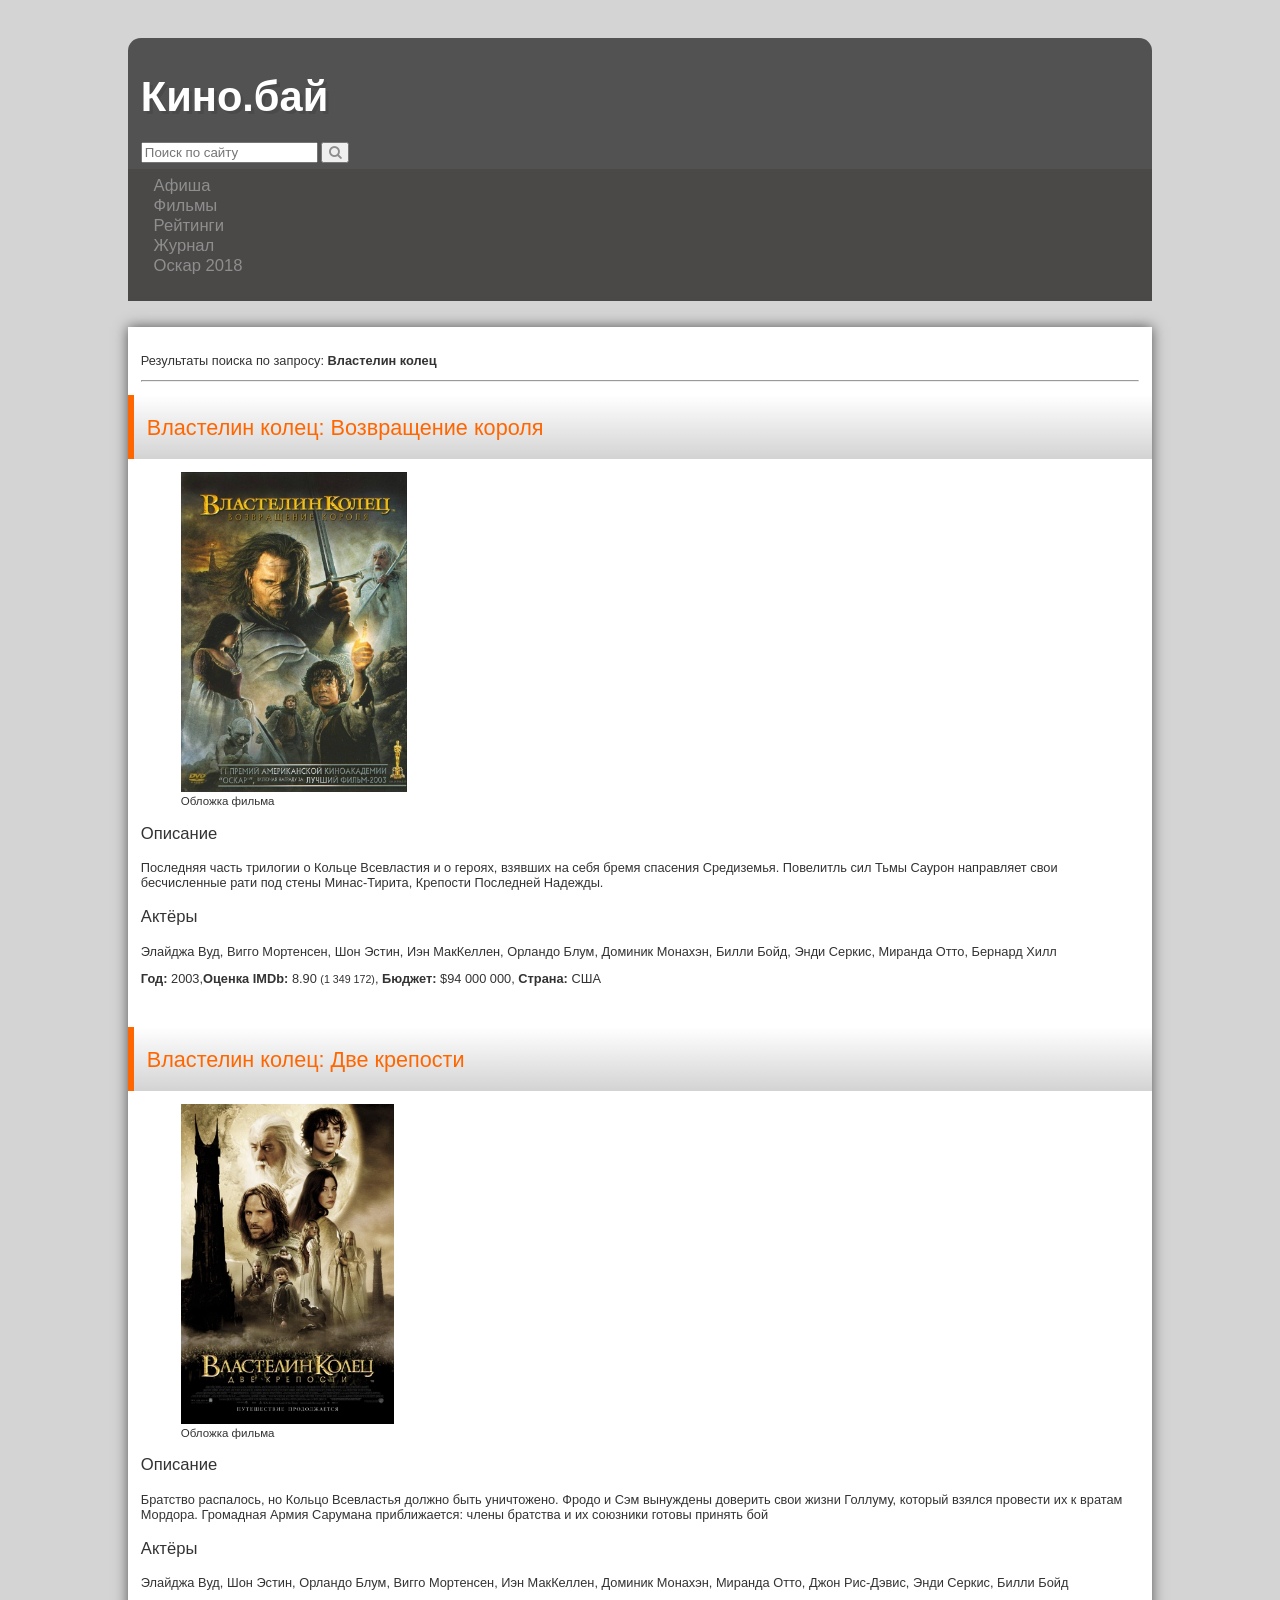
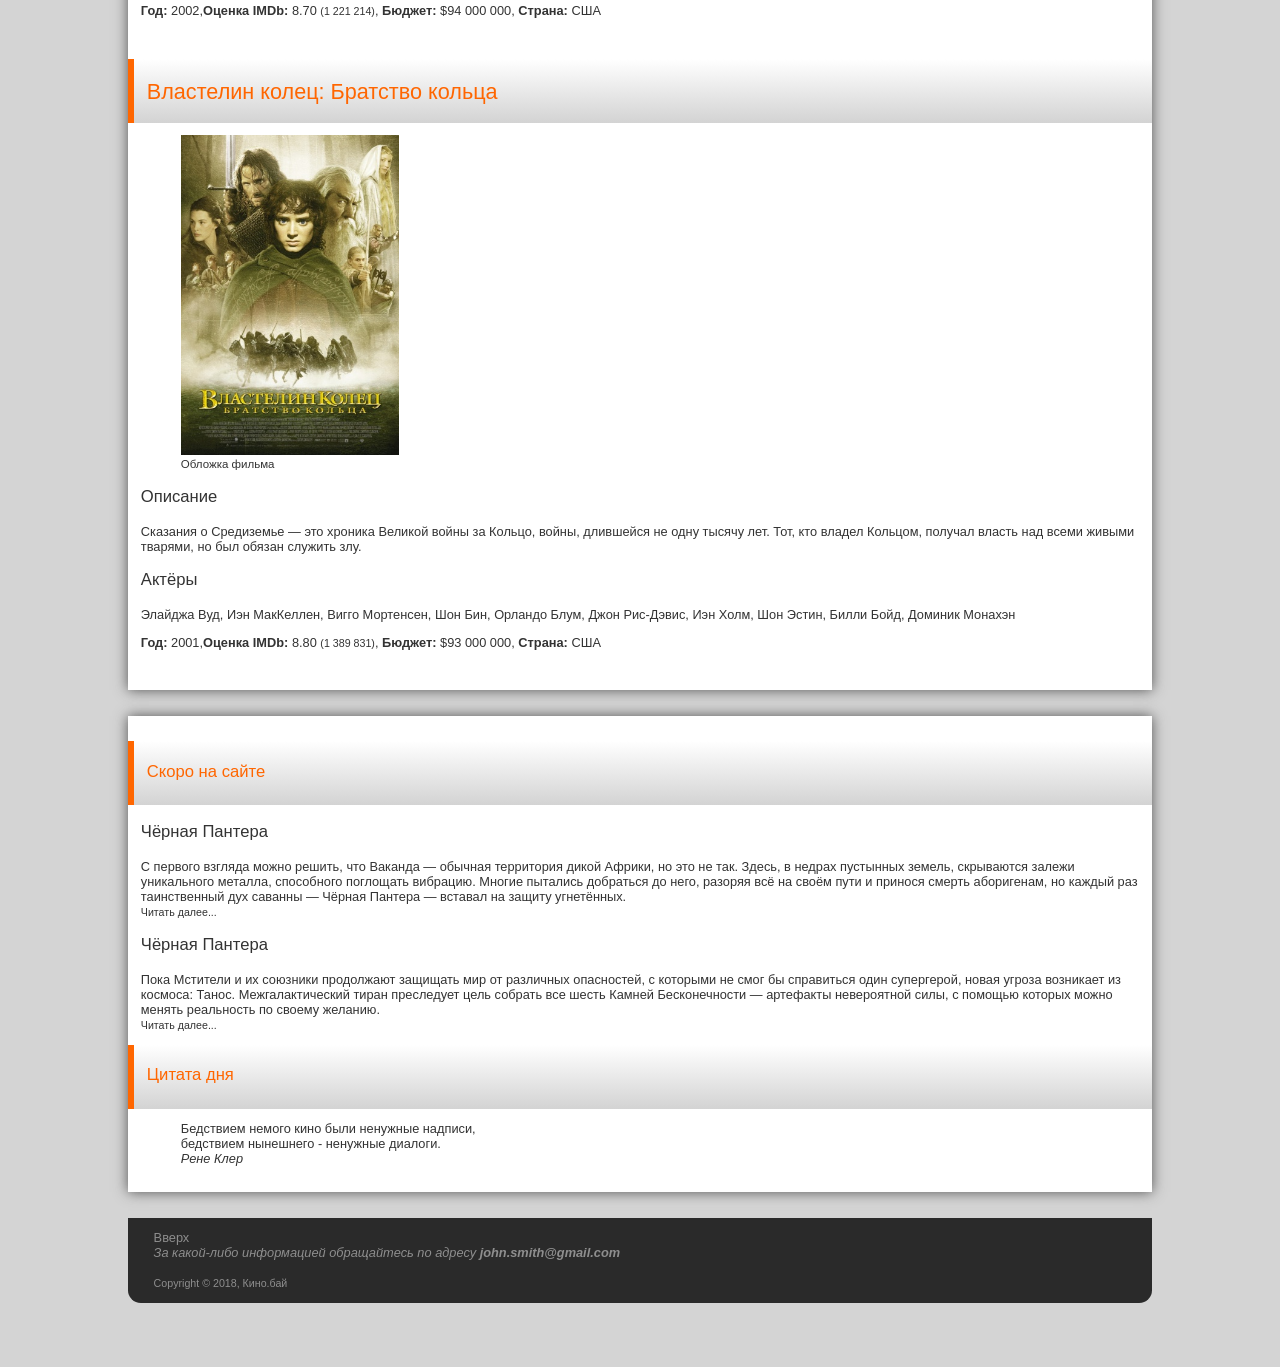
==== index.html @ 2a9ad74d "Update index.html" ====
<!DOCTYPE HTML>
<html>
  <head>
    <title>Кино.бай</title>
	<meta charset="utf-8" />
  <link rel="stylesheet" type="text/css" href="css.css" />
  <link rel="stylesheet" href="https://cdnjs.cloudflare.com/ajax/libs/font-awesome/4.7.0/css/font-awesome.min.css" />
  </head>
<body>
<div class="center">

    <div class="header">
      <header>
      <h1>
        <a href=""> Кино.бай </a>
      </h1>

      <form>
              <input type="search" name="search" placeholder="Поиск по сайту"> <button type="submit"><span class="fa fa-search" /> </button>
      </form>

	  <nav role="menu">
	    <ul role="menubar">
		  <li role="menuitem"><a href="">Афиша</a></li>
		  <li role="menuitem"><a href="">Фильмы</a></li>
		  <li role="menuitem"><a href="">Рейтинги</a></li>
		  <li role="menuitem"><a href="">Журнал</a></li>
		  <li role="menuitem"><a href="">Оскар 2018</a></li>
      </ul>
	  </nav>
    </header>
    </div>



<div class="main">
  <main>

      <p>Результаты поиска по запросу: <strong>Властелин колец</strong><p><hr>
    <article>
      <div class="film-names">
        <h1>
        <a target="_blank" href="page1.html">
             Властелин колец: Возвращение короля
        </a>
        </h1>
      </div>
	  <figure>
	      <img src="data\img\img1.jpg" />
	      <figcaption>Обложка фильма</figcaption>
	  </figure>
    <section>
       <h1>Описание</h1>
       <p>
	       Последняя часть трилогии о Кольце Всевластия и о героях, взявших на себя бремя спасения Средиземья. Повелитль сил Тьмы Саурон направляет свои бесчисленные рати под стены Минас-Тирита, Крепости Последней Надежды.
	     </p>

       <h1>Актёры</h1>
       <p>
	       Элайджа Вуд, Вигго Мортенсен, Шон Эстин, Иэн МакКеллен, Орландо Блум, Доминик Монахэн, Билли Бойд, Энди Серкис, Миранда Отто, Бернард Хилл
	     </p>
       <p><strong>Год: </strong>2003,<strong>Оценка IMDb: </strong> 8.90 <small>(1 349 172)</small>, <strong>Бюджет: </strong>$94 000 000, <strong>Страна: </strong> США</p>
    </section><br>
</article>

    <article>
      <div class="film-names">
        <h1>
           <a target="_blank" href="page2.html">
             Властелин колец: Две крепости
           </a>
        </h1>
      </div>
	      <figure>
	          <img src="data\img\img3.jpg" />
	          <figcaption>Обложка фильма</figcaption>
	      </figure>
    <section>
       <h1>Описание</h1>
       <p>
	       Братство распалось, но Кольцо Всевластья должно быть уничтожено. Фродо и Сэм вынуждены доверить свои жизни Голлуму, который взялся провести их к вратам Мордора. Громадная Армия Сарумана приближается: члены братства и их союзники готовы принять бой
	     </p>

       <h1>Актёры</h1>
       <p>
	       Элайджа Вуд, Шон Эстин, Орландо Блум, Вигго Мортенсен, Иэн МакКеллен, Доминик Монахэн, Миранда Отто, Джон Рис-Дэвис, Энди Серкис, Билли Бойд
	     </p>
       <p><strong>Год: </strong>2002,<strong>Оценка IMDb: </strong> 8.70 <small>(1 221 214)</small>, <strong>Бюджет: </strong>$94 000 000, <strong>Страна: </strong> США</p>
    </section><br>
  </article>

  <article>
    <div class="film-names">
        <h1>
             <a target="_blank" href="page3.html">
                 Властелин колец: Братство кольца
             </a>
        </h1>
    </div>

	<figure>
	   <img src="data\img\img2.jpg" />
	   <figcaption>Обложка фильма</figcaption>
	</figure>

    <section>
       <h1>Описание</h1>
       <p>
	       Сказания о Средиземье — это хроника Великой войны за Кольцо, войны, длившейся не одну тысячу лет. Тот, кто владел Кольцом, получал власть над всеми живыми тварями, но был обязан служить злу.
	   </p>
	   <h1>Актёры</h1>
       <p>
	       Элайджа Вуд, Иэн МакКеллен, Вигго Мортенсен, Шон Бин, Орландо Блум, Джон Рис-Дэвис, Иэн Холм, Шон Эстин, Билли Бойд, Доминик Монахэн
	     </p>
       <p><strong>Год: </strong>2001,<strong>Оценка IMDb: </strong> 8.80 <small>(1 389 831)</small>, <strong>Бюджет: </strong>$93 000 000, <strong>Страна: </strong> США</p>
    </section>
  </article>
  </main><br>
</div>
<div class="aside">
  <aside>
    <div class="film-names">
      <h1>Скоро на сайте</h1>
    </div>
        <section>
           <h1>Чёрная Пантера</h1>
           <p>
	             С первого взгляда можно решить, что Ваканда — обычная территория дикой Африки, но это не так. Здесь, в недрах пустынных земель, скрываются залежи уникального металла, способного поглощать вибрацию. Многие пытались добраться до него, разоряя всё на своём пути и принося смерть аборигенам, но каждый раз таинственный дух саванны — Чёрная Пантера — вставал на защиту угнетённых.
               <br><small>Читать далее...</small>
	         </p>
        </section>

        <section>
            <h1>Чёрная Пантера</h1>
            <p>
		          Пока Мстители и их союзники продолжают защищать мир от различных опасностей, с которыми не смог бы справиться один супергерой, новая угроза возникает из космоса: Танос. Межгалактический тиран преследует цель собрать все шесть Камней Бесконечности — артефакты невероятной силы, с помощью которых можно менять реальность по своему желанию.
              <br><small>Читать далее...</small>
		        </p>

    </section>

</aside>

  <aside>
    <div class="film-names">
       <h1>Цитата дня</h1>
   </div>
	     <section>
	        <blockquote>
               Бедствием немого кино были ненужные надписи,<br>
               бедствием нынешнего - ненужные диалоги.<br>
               <cite>Рене Клер</cite>
          </blockquote>
        </section>
   </aside>
</div>
<div class="footer">
  <footer>
  <a href="#top">Вверх</a>
  <address>За какой-либо информацией обращайтесь по адресу <strong><a href="mailto:john.smith@gmail.com">john.smith@gmail.com</a></strong></address>
  <br><small>Copyright © 2018, Кино.бай</small>
</footer>
</div>
</div>
</body>
</html>
---- css.css ----
body {
   color: #333;
   font: .8em tahoma, arial, normal;
   background: #d4d4d4 url('http://st.kp.yandex.net/images/noBrandBg.jpg') 50% 0 no-repeat;
}




input [type=search] {
  font-size: 2em;
}
.fa {
  color: #8e8e8e;
}

img {
  height: 25em;
}

header {
  color: #8e8e8e;
}
footer {
  color: #8e8e8e;
}
footer a {
  font-size: 1em;
}

header h1 {
  color: white;
  text-shadow: .1em .1em #4a4a4a;
  font-size: 2.5em;
  font-weight: bold;
}

h1 {
  font-size: 1.3em;
  font-weight: normal;

}

section h1 {
  color: inherit;
}

figcaption {
  font-size: .9em;
}

a {
  text-decoration: none;
  color: inherit;
  font-size: 1.3em;
}
a:hover, h1 {
  color: #f60;
}

ul {
  -webkit-padding-start: 1em;
  list-style-type : none;
  color: inherit;
}

div.center {
  width: 80em;
  margin: 2em auto;
  border-width: 1em;
  padding: 1em;


}
div.header {
  background:  linear-gradient(to bottom, #525252 50%, #4b4948 50%); /*linear-gradient(#8e8e8e, #1b1a1a);*/
  height: auto;
  padding: inherit;
  border-width: inherit;
  border-radius: 1em 1em 0em 0em;
}
div.main {
  margin: inherit;
  background: white;
  border-width: inherit;
  padding: inherit;
  box-shadow: 0 0 1em rgba(82, 82, 82, 1);



}
div.aside{
  margin: inherit;
  background: white;
  border-width: inherit;
  padding: inherit;
  box-shadow: 0 0 1em rgba(82, 82, 82, 1);
}
div.footer {
  margin: inherit;
  background: #2a2a2a;
  padding: 1em 1em 1em 2em;
  border-radius: 0em 0em 1em 1em;
}
div.film-names {
    width: auto;
    height: 4em;
    border-left: 0.5em solid  #f60;
    background: linear-gradient(white, lightgrey);
    margin: 1em -1em 1em -1em;
    padding: 0.5em 1em 0.5em 1em;
}
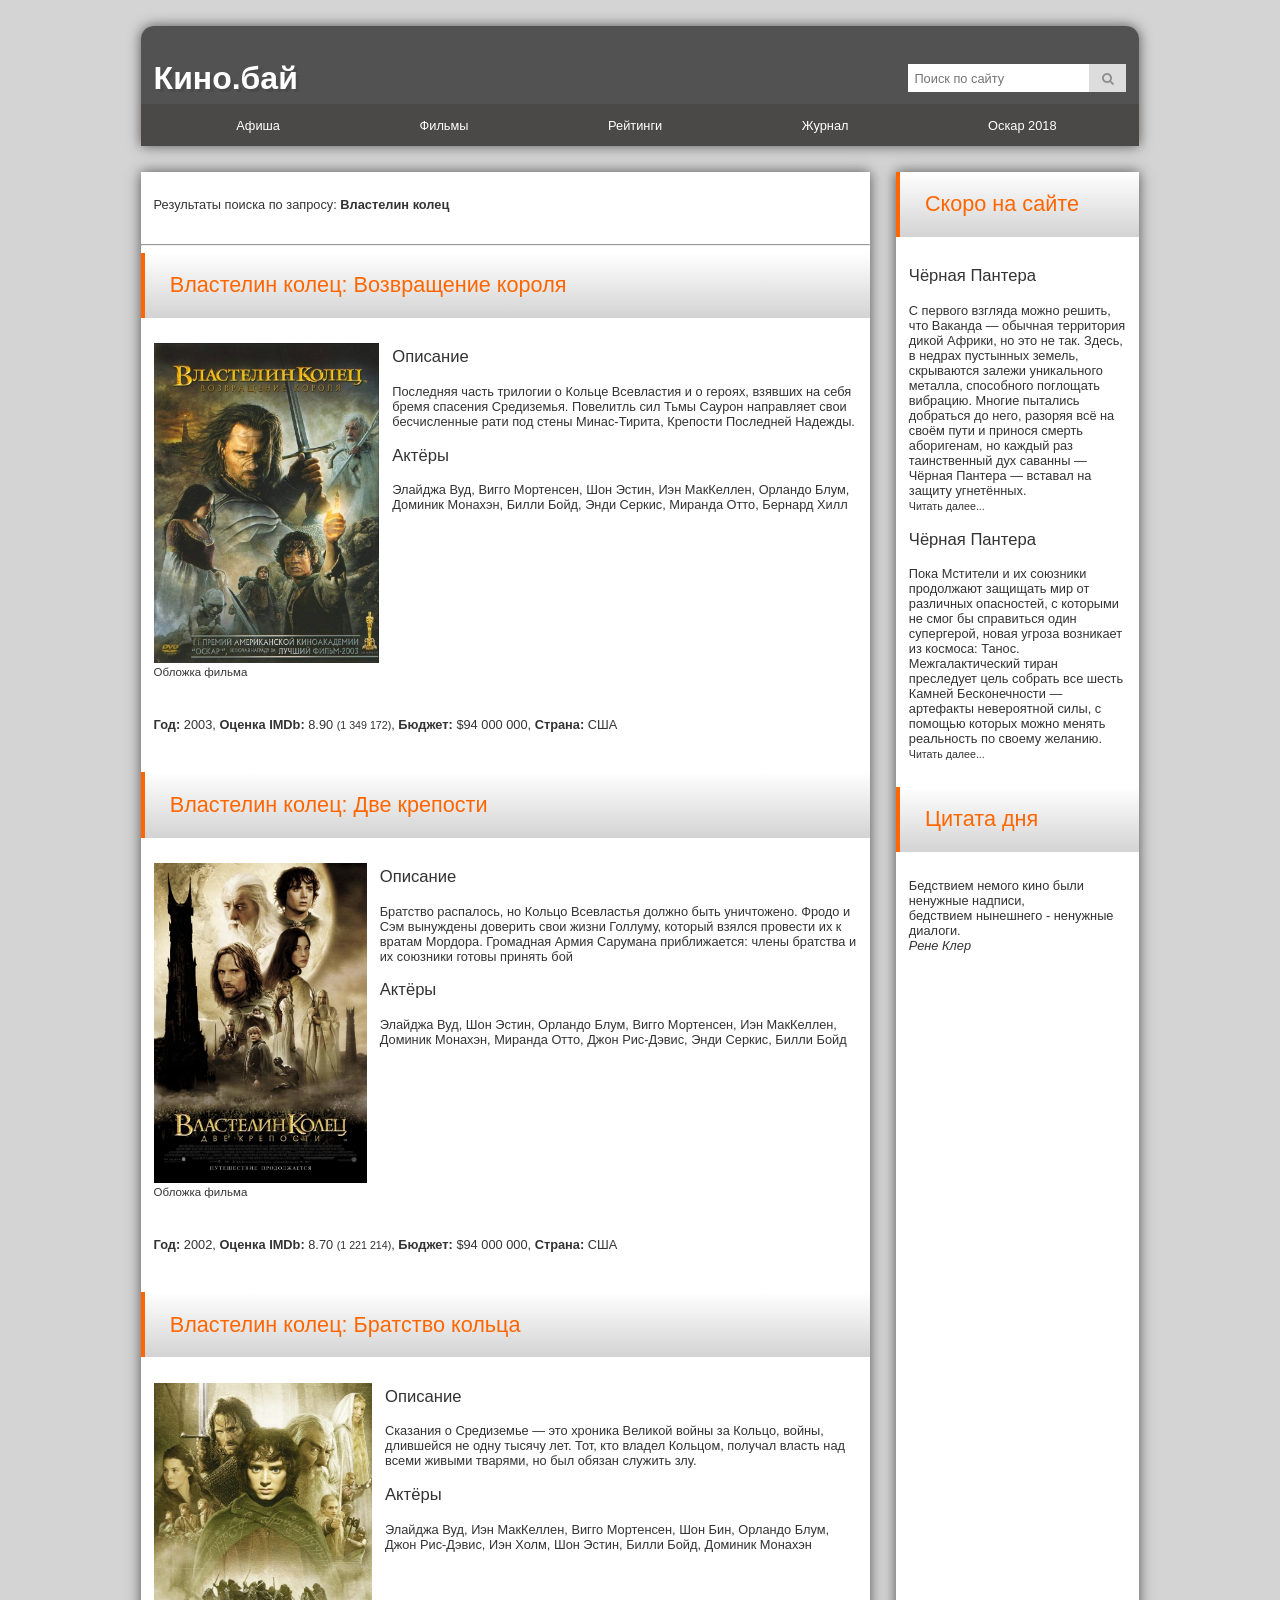
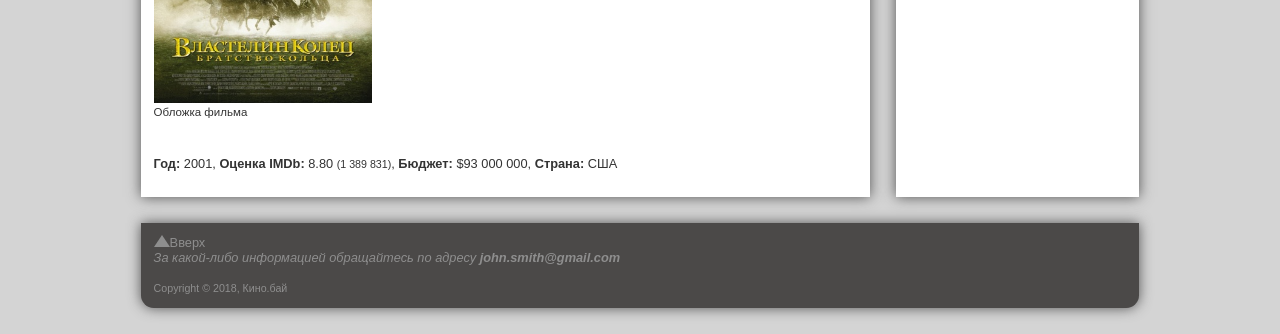
==== commit d81958cb: "flex" ====
--- a/index.html
+++ b/index.html
@@ -6,161 +6,162 @@
   <link rel="stylesheet" type="text/css" href="css.css" />
   <link rel="stylesheet" href="https://cdnjs.cloudflare.com/ajax/libs/font-awesome/4.7.0/css/font-awesome.min.css" />
   </head>
+
 <body>
-<div class="center">
+    <header>
+      <div class="main-header">
+        <h1>
+          <a href=""> Кино.бай </a>
+        </h1>
+        <div class="search">
+          <form>
+            <input type="search" name="search" placeholder="Поиск по сайту"> <button type="submit"><span class="fa fa-search" /> </button>
+          </form>
+        </div>
+      </div>
 
-    <div class="header">
-      <header>
-      <h1>
-        <a href=""> Кино.бай </a>
-      </h1>
-
-      <form>
-              <input type="search" name="search" placeholder="Поиск по сайту"> <button type="submit"><span class="fa fa-search" /> </button>
-      </form>
-
-	  <nav role="menu">
-	    <ul role="menubar">
-		  <li role="menuitem"><a href="">Афиша</a></li>
-		  <li role="menuitem"><a href="">Фильмы</a></li>
-		  <li role="menuitem"><a href="">Рейтинги</a></li>
-		  <li role="menuitem"><a href="">Журнал</a></li>
-		  <li role="menuitem"><a href="">Оскар 2018</a></li>
-      </ul>
-	  </nav>
+	    <nav class="menubar">
+	      <ul role="menubar">
+		      <li role="menuitem"><a href="">Афиша</a></li>
+		      <li role="menuitem"><a href="">Фильмы</a></li>
+		      <li role="menuitem"><a href="">Рейтинги</a></li>
+		      <li role="menuitem"><a href="">Журнал</a></li>
+		      <li role="menuitem"><a href="">Оскар 2018</a></li>
+        </ul>
+	    </nav>
     </header>
+  <div class="main-columns">
+  <main>
+    <div class="search-request">
+       <p>Результаты поиска по запросу: <strong>Властелин колец</strong><p>
     </div>
-
-
-
-<div class="main">
-  <main>
-
-      <p>Результаты поиска по запросу: <strong>Властелин колец</strong><p><hr>
+    <hr>
+    <article>
+        <div class="film-names">
+          <h1>
+            <a target="_blank" href="page1.html">
+               Властелин колец: Возвращение короля
+            </a>
+          </h1>
+        </div>
+        <div class="description">
+          <figure>
+            <img src="data\img\img1.jpg" />
+	          <figcaption>Обложка фильма</figcaption>
+          </figure>
+          <section>
+            <h1>Описание</h1>
+            <p>
+                Последняя часть трилогии о Кольце Всевластия и о героях, взявших на себя бремя спасения Средиземья. Повелитль сил Тьмы Саурон направляет свои бесчисленные рати под стены Минас-Тирита, Крепости Последней Надежды.
+	          </p>
+            <h1>Актёры</h1>
+            <p>
+	              Элайджа Вуд, Вигго Мортенсен, Шон Эстин, Иэн МакКеллен, Орландо Блум, Доминик Монахэн, Билли Бойд, Энди Серкис, Миранда Отто, Бернард Хилл
+	          </p>
+        </div>
+            <div class="film-footer">
+              <p><strong>Год: </strong>2003, <strong>Оценка IMDb: </strong> 8.90 <small>(1 349 172)</small>, <strong>Бюджет: </strong>$94 000 000, <strong>Страна: </strong> США</p>
+           </div>
+          </section>
+    </article>
+    <br>
+    <article>
+        <div class="film-names">
+          <h1>
+             <a target="_blank" href="page2.html">
+               Властелин колец: Две крепости
+             </a>
+          </h1>
+        </div>
+        <div class="description">
+	        <figure>
+	            <img src="data\img\img3.jpg" />
+	            <figcaption>Обложка фильма</figcaption>
+	        </figure>
+          <section>
+            <h1>Описание</h1>
+            <p>
+	             Братство распалось, но Кольцо Всевластья должно быть уничтожено. Фродо и Сэм вынуждены доверить свои жизни Голлуму, который взялся провести их к вратам Мордора. Громадная Армия Сарумана приближается: члены братства и их союзники готовы принять бой
+	          </p>
+            <h1>Актёры</h1>
+            <p>
+	            Элайджа Вуд, Шон Эстин, Орландо Блум, Вигго Мортенсен, Иэн МакКеллен, Доминик Монахэн, Миранда Отто, Джон Рис-Дэвис, Энди Серкис, Билли Бойд
+	          </p>
+        </div>
+            <div class="film-footer">
+              <p><strong>Год: </strong>2002, <strong>Оценка IMDb: </strong> 8.70 <small>(1 221 214)</small>, <strong>Бюджет: </strong>$94 000 000, <strong>Страна: </strong> США</p>
+            </div>
+          </section>
+    </article>
+    <br>
     <article>
       <div class="film-names">
         <h1>
-        <a target="_blank" href="page1.html">
-             Властелин колец: Возвращение короля
-        </a>
+          <a target="_blank" href="page3.html">
+              Властелин колец: Братство кольца
+          </a>
         </h1>
       </div>
-	  <figure>
-	      <img src="data\img\img1.jpg" />
-	      <figcaption>Обложка фильма</figcaption>
-	  </figure>
-    <section>
-       <h1>Описание</h1>
-       <p>
-	       Последняя часть трилогии о Кольце Всевластия и о героях, взявших на себя бремя спасения Средиземья. Повелитль сил Тьмы Саурон направляет свои бесчисленные рати под стены Минас-Тирита, Крепости Последней Надежды.
-	     </p>
-
-       <h1>Актёры</h1>
-       <p>
-	       Элайджа Вуд, Вигго Мортенсен, Шон Эстин, Иэн МакКеллен, Орландо Блум, Доминик Монахэн, Билли Бойд, Энди Серкис, Миранда Отто, Бернард Хилл
-	     </p>
-       <p><strong>Год: </strong>2003,<strong>Оценка IMDb: </strong> 8.90 <small>(1 349 172)</small>, <strong>Бюджет: </strong>$94 000 000, <strong>Страна: </strong> США</p>
-    </section><br>
-</article>
-
-    <article>
-      <div class="film-names">
-        <h1>
-           <a target="_blank" href="page2.html">
-             Властелин колец: Две крепости
-           </a>
-        </h1>
-      </div>
-	      <figure>
-	          <img src="data\img\img3.jpg" />
-	          <figcaption>Обложка фильма</figcaption>
-	      </figure>
-    <section>
-       <h1>Описание</h1>
-       <p>
-	       Братство распалось, но Кольцо Всевластья должно быть уничтожено. Фродо и Сэм вынуждены доверить свои жизни Голлуму, который взялся провести их к вратам Мордора. Громадная Армия Сарумана приближается: члены братства и их союзники готовы принять бой
-	     </p>
-
-       <h1>Актёры</h1>
-       <p>
-	       Элайджа Вуд, Шон Эстин, Орландо Блум, Вигго Мортенсен, Иэн МакКеллен, Доминик Монахэн, Миранда Отто, Джон Рис-Дэвис, Энди Серкис, Билли Бойд
-	     </p>
-       <p><strong>Год: </strong>2002,<strong>Оценка IMDb: </strong> 8.70 <small>(1 221 214)</small>, <strong>Бюджет: </strong>$94 000 000, <strong>Страна: </strong> США</p>
-    </section><br>
-  </article>
-
-  <article>
-    <div class="film-names">
-        <h1>
-             <a target="_blank" href="page3.html">
-                 Властелин колец: Братство кольца
-             </a>
-        </h1>
-    </div>
-
-	<figure>
-	   <img src="data\img\img2.jpg" />
-	   <figcaption>Обложка фильма</figcaption>
-	</figure>
-
-    <section>
-       <h1>Описание</h1>
-       <p>
-	       Сказания о Средиземье — это хроника Великой войны за Кольцо, войны, длившейся не одну тысячу лет. Тот, кто владел Кольцом, получал власть над всеми живыми тварями, но был обязан служить злу.
-	   </p>
-	   <h1>Актёры</h1>
-       <p>
-	       Элайджа Вуд, Иэн МакКеллен, Вигго Мортенсен, Шон Бин, Орландо Блум, Джон Рис-Дэвис, Иэн Холм, Шон Эстин, Билли Бойд, Доминик Монахэн
-	     </p>
-       <p><strong>Год: </strong>2001,<strong>Оценка IMDb: </strong> 8.80 <small>(1 389 831)</small>, <strong>Бюджет: </strong>$93 000 000, <strong>Страна: </strong> США</p>
-    </section>
-  </article>
-  </main><br>
-</div>
-<div class="aside">
+      <div class="description">
+        <figure>
+          <img src="data\img\img2.jpg" />
+          <figcaption>Обложка фильма</figcaption>
+        </figure>
+        <section>
+          <h1>Описание</h1>
+          <p>
+	           Сказания о Средиземье — это хроника Великой войны за Кольцо, войны, длившейся не одну тысячу лет. Тот, кто владел Кольцом, получал власть над всеми живыми тварями, но был обязан служить злу.
+	        </p>
+          <h1>Актёры</h1>
+          <p>
+	           Элайджа Вуд, Иэн МакКеллен, Вигго Мортенсен, Шон Бин, Орландо Блум, Джон Рис-Дэвис, Иэн Холм, Шон Эстин, Билли Бойд, Доминик Монахэн
+	        </p>
+       </div>
+          <div class="film-footer">
+             <p><strong>Год: </strong>2001, <strong>Оценка IMDb: </strong> 8.80 <small>(1 389 831)</small>, <strong>Бюджет: </strong>$93 000 000, <strong>Страна: </strong> США</p>
+          </div>
+        </section>
+    </article>
+  </main>
   <aside>
     <div class="film-names">
       <h1>Скоро на сайте</h1>
     </div>
-        <section>
-           <h1>Чёрная Пантера</h1>
-           <p>
-	             С первого взгляда можно решить, что Ваканда — обычная территория дикой Африки, но это не так. Здесь, в недрах пустынных земель, скрываются залежи уникального металла, способного поглощать вибрацию. Многие пытались добраться до него, разоряя всё на своём пути и принося смерть аборигенам, но каждый раз таинственный дух саванны — Чёрная Пантера — вставал на защиту угнетённых.
-               <br><small>Читать далее...</small>
-	         </p>
-        </section>
+    <div class="description">
+      <section>
+        <h1>Чёрная Пантера</h1>
+        <p>
+	            С первого взгляда можно решить, что Ваканда — обычная территория дикой Африки, но это не так. Здесь, в недрах пустынных земель, скрываются залежи уникального металла, способного поглощать вибрацию. Многие пытались добраться до него, разоряя всё на своём пути и принося смерть аборигенам, но каждый раз таинственный дух саванны — Чёрная Пантера — вставал на защиту угнетённых.
+              <br><small>Читать далее...</small>
+        </p>
+      </section>
+      <section>
+        <h1>Чёрная Пантера</h1>
+        <p>
+		         Пока Мстители и их союзники продолжают защищать мир от различных опасностей, с которыми не смог бы справиться один супергерой, новая угроза возникает из космоса: Танос. Межгалактический тиран преследует цель собрать все шесть Камней Бесконечности — артефакты невероятной силы, с помощью которых можно менять реальность по своему желанию.
+             <br><small>Читать далее...</small>
+        </p>
+      </section>
+    </div>
 
-        <section>
-            <h1>Чёрная Пантера</h1>
-            <p>
-		          Пока Мстители и их союзники продолжают защищать мир от различных опасностей, с которыми не смог бы справиться один супергерой, новая угроза возникает из космоса: Танос. Межгалактический тиран преследует цель собрать все шесть Камней Бесконечности — артефакты невероятной силы, с помощью которых можно менять реальность по своему желанию.
-              <br><small>Читать далее...</small>
-		        </p>
-
-    </section>
-
-</aside>
-
-  <aside>
     <div class="film-names">
-       <h1>Цитата дня</h1>
-   </div>
-	     <section>
-	        <blockquote>
-               Бедствием немого кино были ненужные надписи,<br>
-               бедствием нынешнего - ненужные диалоги.<br>
-               <cite>Рене Клер</cite>
-          </blockquote>
-        </section>
-   </aside>
+      <h1>Цитата дня</h1>
+    </div>
+    <div class="description">
+      <section>
+        <blockquote>
+            Бедствием немого кино были ненужные надписи,<br>
+            бедствием нынешнего - ненужные диалоги.<br>
+            <cite>Рене Клер</cite>
+        </blockquote>
+      </section>
+    </div>
+  </aside>
 </div>
-<div class="footer">
   <footer>
-  <a href="#top">Вверх</a>
-  <address>За какой-либо информацией обращайтесь по адресу <strong><a href="mailto:john.smith@gmail.com">john.smith@gmail.com</a></strong></address>
-  <br><small>Copyright © 2018, Кино.бай</small>
-</footer>
-</div>
-</div>
+    <a href="#top">Вверх</a>
+    <address>За какой-либо информацией обращайтесь по адресу <strong><a href="mailto:john.smith@gmail.com">john.smith@gmail.com</a></strong></address>
+    <br><small>Copyright © 2018, Кино.бай</small>
+  </footer>
 </body>
 </html>
--- a/css.css
+++ b/css.css
@@ -3,111 +3,148 @@
    color: #333;
    font: .8em tahoma, arial, normal;
    background: #d4d4d4 url('http://st.kp.yandex.net/images/noBrandBg.jpg') 50% 0 no-repeat;
+   width: 80%;
+   margin: 0  auto;
+   padding: 1em;
+   min-width: 400px;
 }
-
-
-
-
-input [type=search] {
-  font-size: 2em;
+input[type=search] {
+        font-size: 1em;
+        padding: .5em;
+        border: none;
+}
+.search button:hover {
+        background: #ccc;
+}
+button {
+        font-size: 1em;
+        cursor: pointer;
+        border: none;
+        background: #ddd;
+        padding: .5em 1em;
 }
 .fa {
   color: #8e8e8e;
 }
-
 img {
   height: 25em;
+  padding: 0 1em 0 0;
 }
-
-header {
-  color: #8e8e8e;
-}
-footer {
+header, footer {
   color: #8e8e8e;
 }
 footer a {
   font-size: 1em;
 }
-
 header h1 {
   color: white;
   text-shadow: .1em .1em #4a4a4a;
   font-size: 2.5em;
   font-weight: bold;
 }
-
 h1 {
-  font-size: 1.3em;
-  font-weight: normal;
-
+   font-size: 1.3em;
+   font-weight: normal;
 }
-
+a {
+   text-decoration: none;
+   color: inherit;
+}
 section h1 {
   color: inherit;
 }
-
 figcaption {
   font-size: .9em;
-}
-
-a {
-  text-decoration: none;
-  color: inherit;
-  font-size: 1.3em;
+  margin: 0;
 }
 a:hover, h1 {
   color: #f60;
 }
-
 ul {
   -webkit-padding-start: 1em;
   list-style-type : none;
   color: inherit;
 }
-
-div.center {
-  width: 80em;
-  margin: 2em auto;
-  border-width: 1em;
+div.film-names {
+    background: linear-gradient(white, lightgrey);
+    border-left: 4px solid #f60;
+    padding: .1em 1.5em;
+    font-size: 1.3em;
+    margin: 0;
+}
+header {
+  background:  linear-gradient(to bottom, #525252 65%, #4b4948 35%); /*linear-gradient(#8e8e8e, #1b1a1a);*/
   padding: 1em;
-
-
-}
-div.header {
-  background:  linear-gradient(to bottom, #525252 50%, #4b4948 50%); /*linear-gradient(#8e8e8e, #1b1a1a);*/
-  height: auto;
-  padding: inherit;
   border-width: inherit;
   border-radius: 1em 1em 0em 0em;
 }
-div.main {
-  margin: inherit;
+.menubar ul {
+  display: flex;
+  margin: auto;
+}
+li {
+  flex-grow: 1;
+  text-align: center;
+  color: white;
+}
+/*li:hover {
+  background: #ccc;
+}*/
+.main-columns {
+  display: flex;
+  flex-flow: row wrap;
+  justify-content: space-around;
+}
+main {
+  flex: 3;
+  justify-content: space-around;
+}
+aside {
+  flex: 1;
+  justify-content: space-around;
+}
+main, aside {
+  margin: 2em;
   background: white;
   border-width: inherit;
-  padding: inherit;
-  box-shadow: 0 0 1em rgba(82, 82, 82, 1);
+
+}
+blockquote, figure {
+  margin: 0;
+  padding-top: 1em;
+}
+form {
+  display: flex;
+}
+.main-header {
+  display: flex;
+}
+div.search {
+  display: inline-flex;
+  align-items: center;
+  margin-left: auto;
+}
 
 
 
-}
-div.aside{
-  margin: inherit;
-  background: white;
-  border-width: inherit;
-  padding: inherit;
-  box-shadow: 0 0 1em rgba(82, 82, 82, 1);
-}
-div.footer {
-  margin: inherit;
-  background: #2a2a2a;
-  padding: 1em 1em 1em 2em;
+footer {
+  background: #4b4948;
   border-radius: 0em 0em 1em 1em;
 }
-div.film-names {
-    width: auto;
-    height: 4em;
-    border-left: 0.5em solid  #f60;
-    background: linear-gradient(white, lightgrey);
-    margin: 1em -1em 1em -1em;
-    padding: 0.5em 1em 0.5em 1em;
+header, footer, aside, main {
+    box-shadow: 0 0 1em rgba(82, 82, 82, 1);
+    margin: 1em 1em;
 }
+.description, footer, .film-footer, .search-request {
+  padding: 1em;
+}
+main .description {
+  display: flex;
+}
+footer > a:before {
+	float: left;
+	content: ' ';
+	border-left: 0.7em solid transparent;
+	border-right: 0.7em solid transparent;
+	border-bottom: 1em solid currentColor;
+}
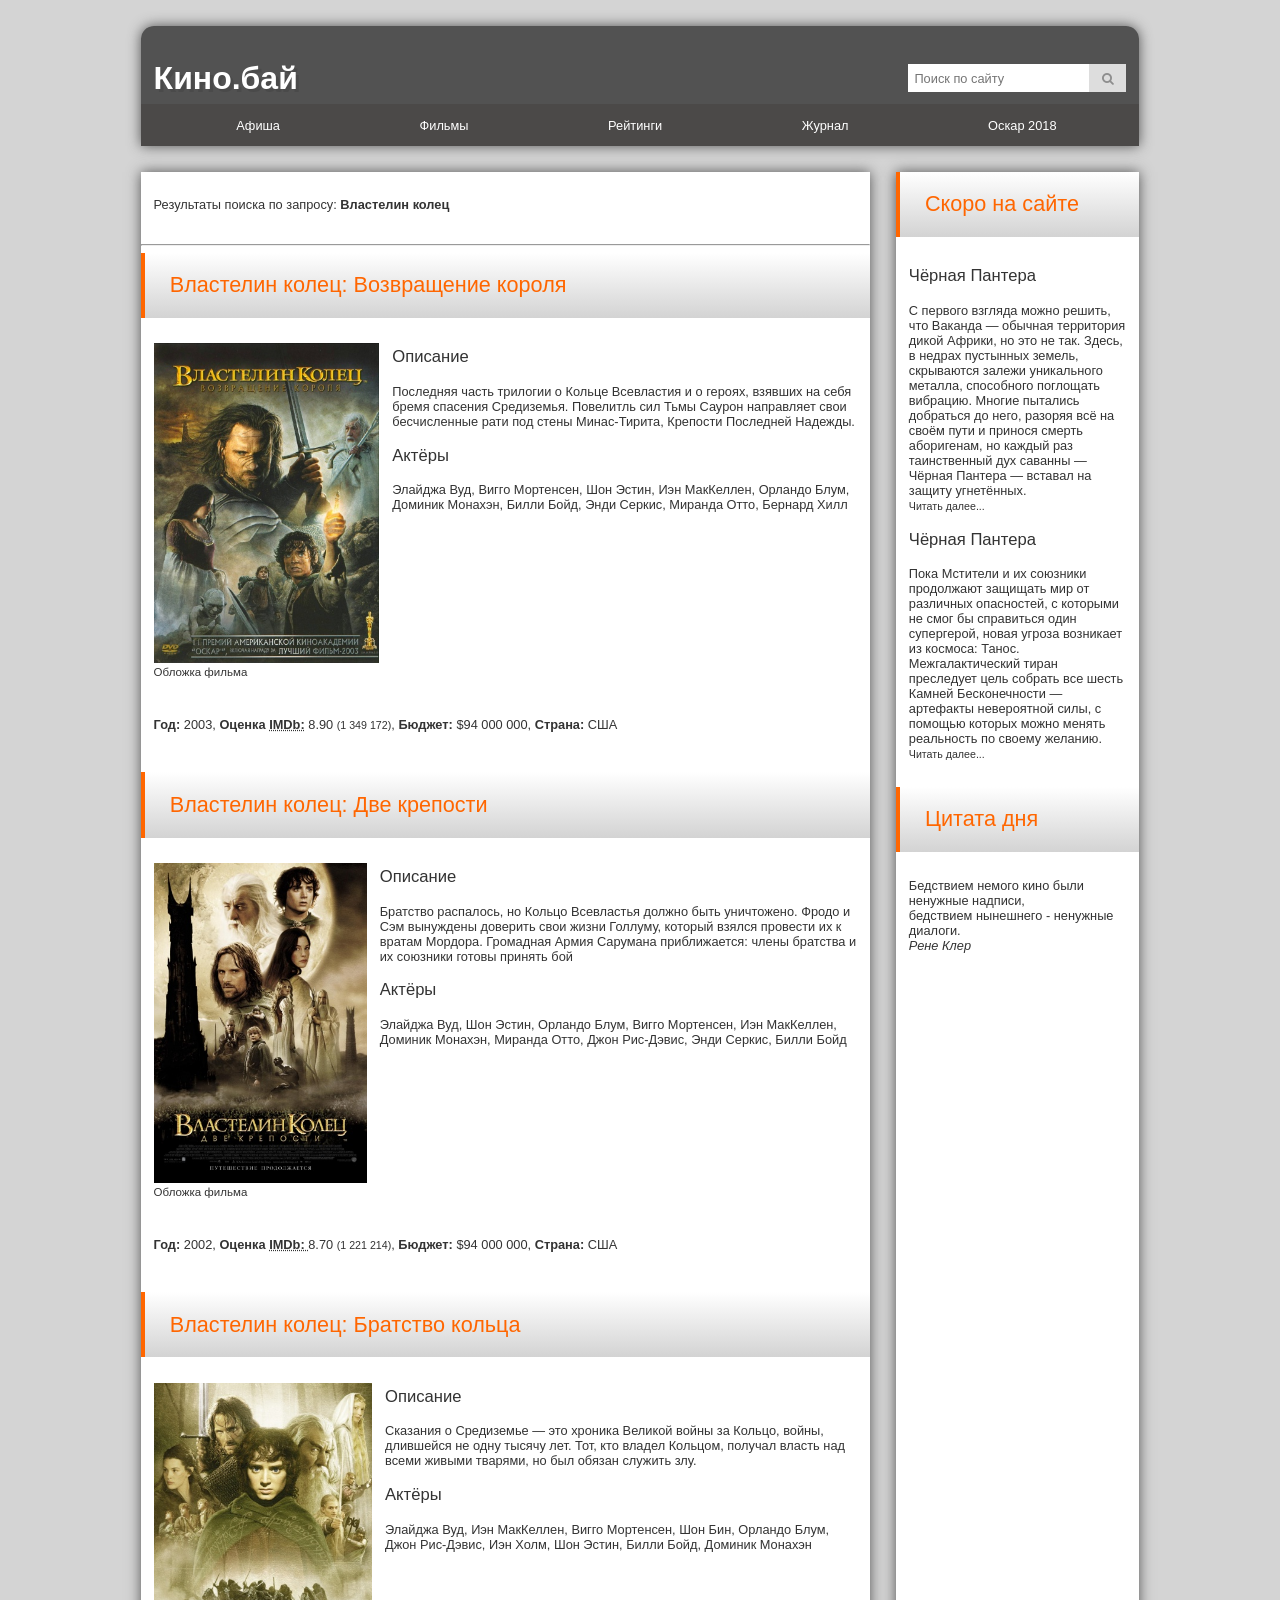
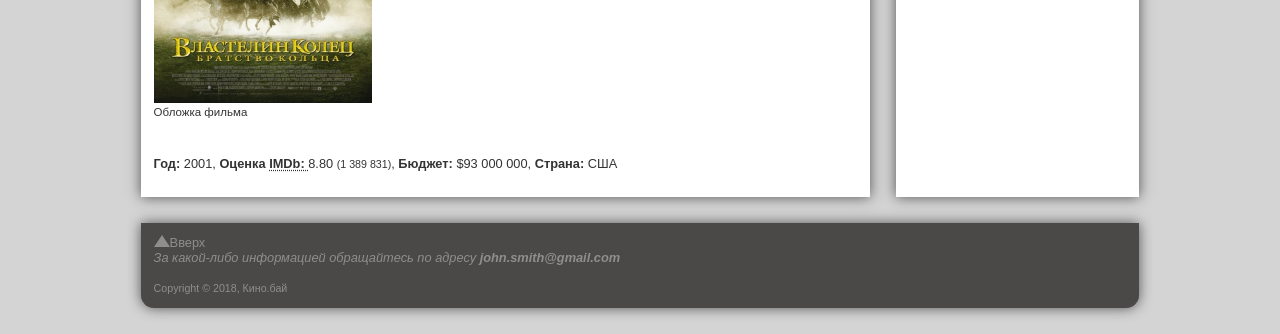
==== commit 86f97d69: "9" ====
--- a/index.html
+++ b/index.html
@@ -60,7 +60,7 @@
 	          </p>
         </div>
             <div class="film-footer">
-              <p><strong>Год: </strong>2003, <strong>Оценка IMDb: </strong> 8.90 <small>(1 349 172)</small>, <strong>Бюджет: </strong>$94 000 000, <strong>Страна: </strong> США</p>
+              <p><strong>Год: </strong>2003, <strong>Оценка <abbr title="" data-tooltip="The Internet Movie Database">IMDb:</abbr> </strong> 8.90 <small>(1 349 172)</small>, <strong>Бюджет: </strong>$94 000 000, <strong>Страна: </strong> США</p>
            </div>
           </section>
     </article>
@@ -89,7 +89,7 @@
 	          </p>
         </div>
             <div class="film-footer">
-              <p><strong>Год: </strong>2002, <strong>Оценка IMDb: </strong> 8.70 <small>(1 221 214)</small>, <strong>Бюджет: </strong>$94 000 000, <strong>Страна: </strong> США</p>
+              <p><strong>Год: </strong>2002, <strong>Оценка <abbr title="" data-tooltip="The Internet Movie Database">IMDb: </abbr></strong> 8.70 <small>(1 221 214)</small>, <strong>Бюджет: </strong>$94 000 000, <strong>Страна: </strong> США</p>
             </div>
           </section>
     </article>
@@ -118,7 +118,7 @@
 	        </p>
        </div>
           <div class="film-footer">
-             <p><strong>Год: </strong>2001, <strong>Оценка IMDb: </strong> 8.80 <small>(1 389 831)</small>, <strong>Бюджет: </strong>$93 000 000, <strong>Страна: </strong> США</p>
+             <p><strong>Год: </strong>2001, <strong>Оценка <abbr title="" data-tooltip="The Internet Movie Database">IMDb: </abbr></strong> 8.80 <small>(1 389 831)</small>, <strong>Бюджет: </strong>$93 000 000, <strong>Страна: </strong> США</p>
           </div>
         </section>
     </article>
--- a/css.css
+++ b/css.css
@@ -124,9 +124,6 @@
   align-items: center;
   margin-left: auto;
 }
-
-
-
 footer {
   background: #4b4948;
   border-radius: 0em 0em 1em 1em;
@@ -143,8 +140,89 @@
 }
 footer > a:before {
 	float: left;
-	content: ' ';
+	content: '';
 	border-left: 0.7em solid transparent;
 	border-right: 0.7em solid transparent;
 	border-bottom: 1em solid currentColor;
 }
+video {
+  width: 96%;
+  padding: 1em;
+}
+iframe {
+  width: 96%;
+  height: 400px;
+  padding: 1em;
+}
+table {
+  width: 100%;
+  text-align: center;
+  padding: 1em;
+}
+thead {
+  background-color: #f60;
+  color: white;
+}
+tbody {
+  background-color: #ffc8aa;
+}
+form.comment-box {
+  width: auto;
+  display: block;
+  padding: 1em;
+  border: 1em solid white;
+  background-color: lightgrey;
+}
+span.required {
+  color: red;
+}
+label, .comment-box input, textarea {
+  display: block;
+  width: 100%;
+}
+textarea {
+  height: 10em;
+}
+.video-box {
+  width: inherit;
+  background-color: lightgrey;
+  margin: 1em;
+}
+
+abbr[data-tooltip] {
+  position: relative;
+  cursor: help;
+}
+abbr[data-tooltip]:before,
+abbr[data-tooltip]:after {
+  visibility: hidden;
+}
+abbr[data-tooltip]:before {
+  position: absolute;
+  top: 80%;
+  left: 0;
+  content: '';
+	border-left: 0.7em solid transparent;
+	border-right: 0.7em solid transparent;
+	border-bottom: 1em solid #f60;
+}
+
+abbr[data-tooltip]:after {
+  position: absolute;
+  top: 160%;
+  left: -40%;
+  background-color: #f60;
+  content: attr(data-tooltip);
+  text-align: center;
+  text-shadow: .1em .1em #4a4a4a;
+  color: white;
+  font-size: 1em;
+  padding: 1em;
+  border-radius: 1em;
+  width: 10em;
+}
+
+abbr[data-tooltip]:hover:before,
+abbr[data-tooltip]:hover:after {
+  visibility: visible;
+}
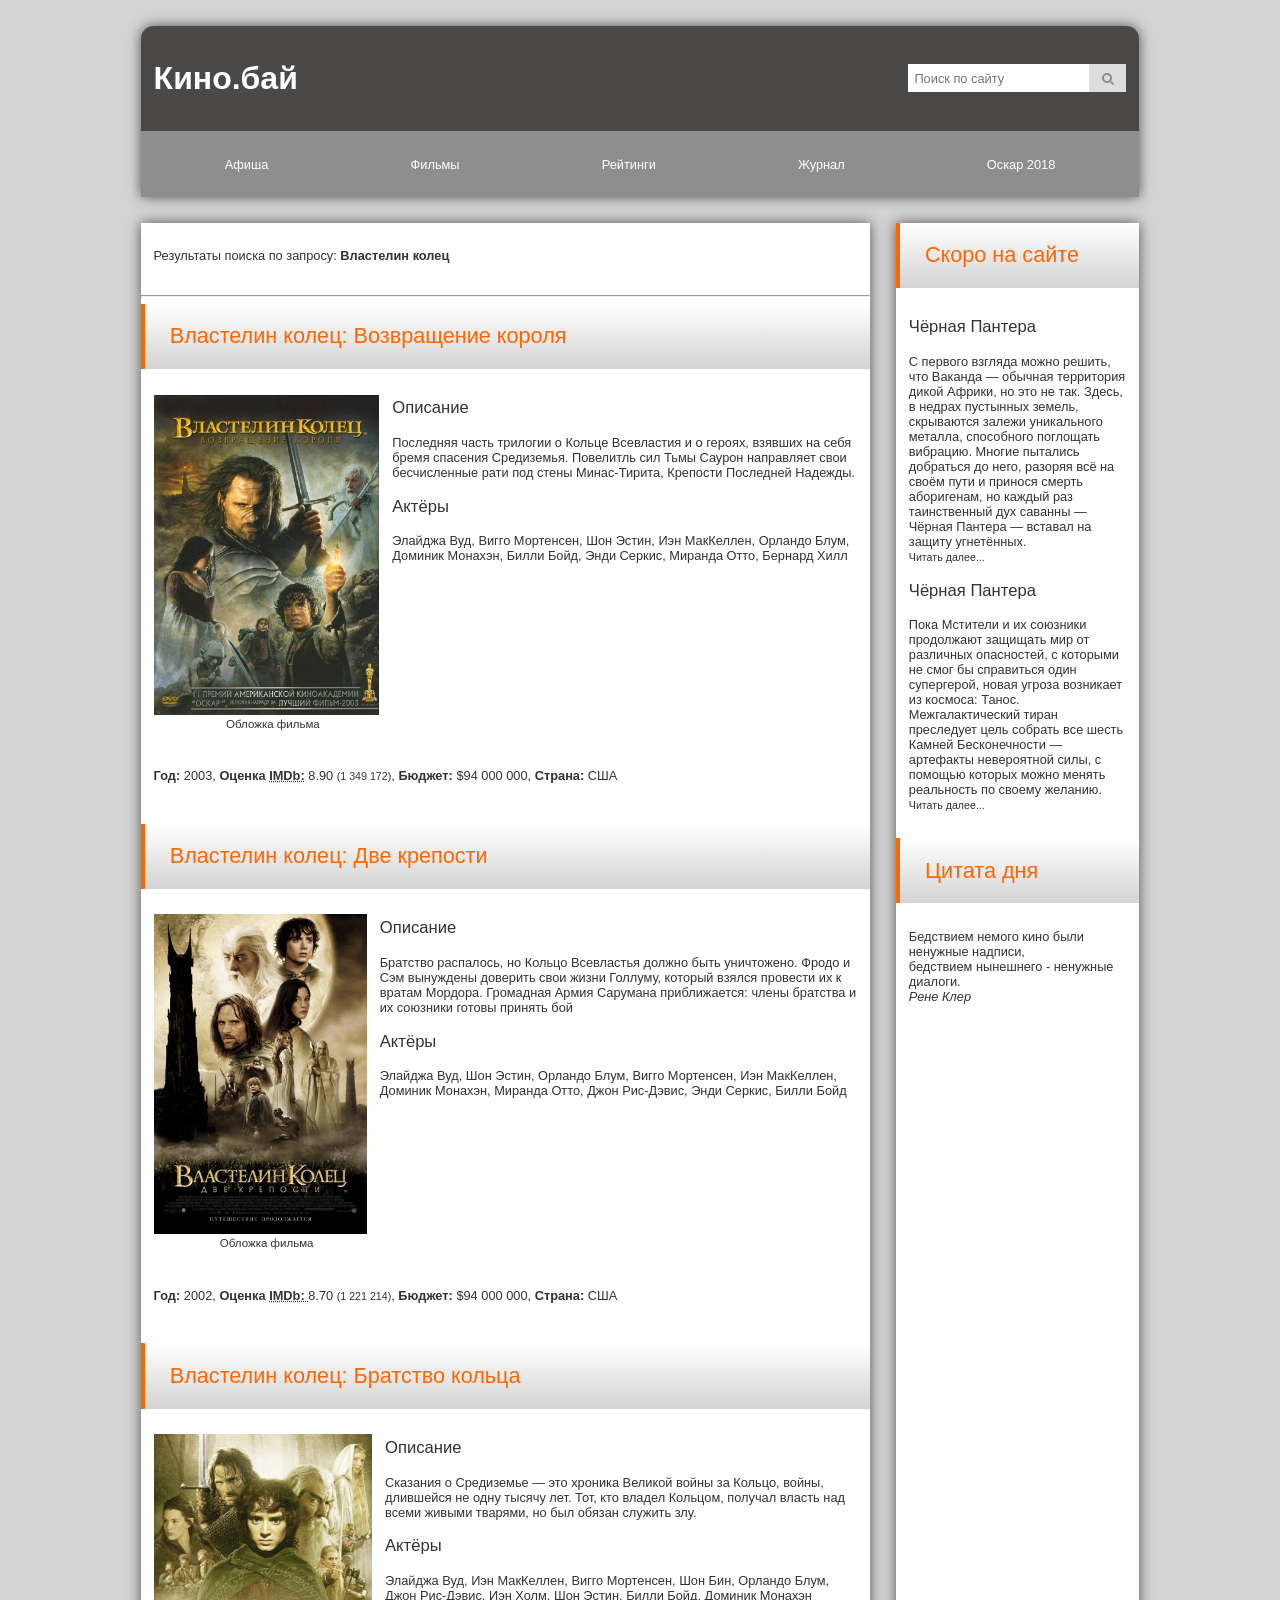
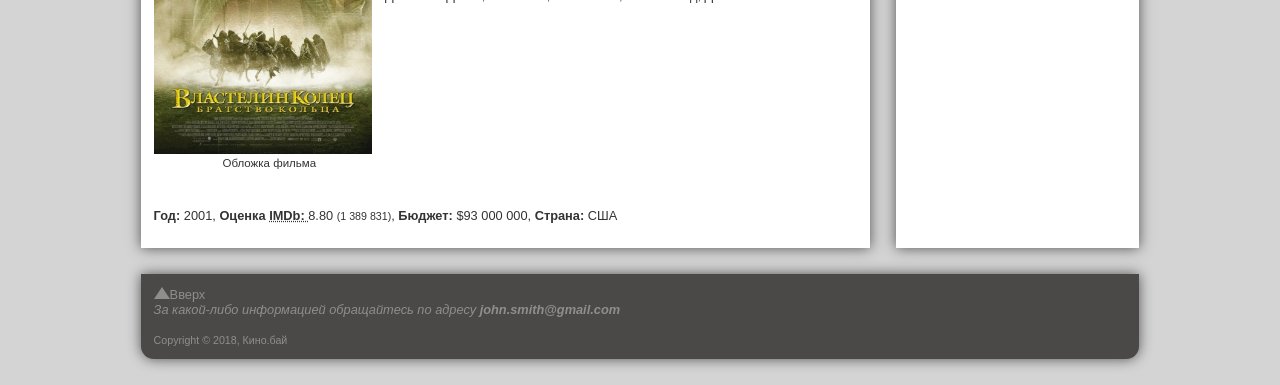
==== commit 42d48344: "animation" ====
--- a/index.html
+++ b/index.html
@@ -5,9 +5,11 @@
 	<meta charset="utf-8" />
   <link rel="stylesheet" type="text/css" href="css.css" />
   <link rel="stylesheet" href="https://cdnjs.cloudflare.com/ajax/libs/font-awesome/4.7.0/css/font-awesome.min.css" />
+  <meta name="viewport" content="width=device-width, initial-scale=1, maximum-scale=1">
   </head>
 
 <body>
+
     <header>
       <div class="main-header">
         <h1>
@@ -19,16 +21,17 @@
           </form>
         </div>
       </div>
-
-	    <nav class="menubar">
-	      <ul role="menubar">
-		      <li role="menuitem"><a href="">Афиша</a></li>
-		      <li role="menuitem"><a href="">Фильмы</a></li>
-		      <li role="menuitem"><a href="">Рейтинги</a></li>
-		      <li role="menuitem"><a href="">Журнал</a></li>
-		      <li role="menuitem"><a href="">Оскар 2018</a></li>
-        </ul>
-	    </nav>
+      <div class="main-menu">
+	      <nav class="menubar">
+	        <ul role="menubar">
+		        <li role="menuitem"><a href="">Афиша</a></li>
+		        <li role="menuitem"><a href="">Фильмы</a></li>
+		        <li role="menuitem"><a href="">Рейтинги</a></li>
+		        <li role="menuitem"><a href="">Журнал</a></li>
+		        <li role="menuitem"><a href="">Оскар 2018</a></li>
+          </ul>
+	      </nav>
+      </div>
     </header>
   <div class="main-columns">
   <main>
--- a/css.css
+++ b/css.css
@@ -1,20 +1,8 @@
-
 body {
-   color: #333;
-   font: .8em tahoma, arial, normal;
-   background: #d4d4d4 url('http://st.kp.yandex.net/images/noBrandBg.jpg') 50% 0 no-repeat;
-   width: 80%;
-   margin: 0  auto;
-   padding: 1em;
-   min-width: 400px;
-}
-input[type=search] {
-        font-size: 1em;
-        padding: .5em;
-        border: none;
-}
-.search button:hover {
-        background: #ccc;
+  background: #d4d4d4;
+  color: #333;
+  font: .9em tahoma, verdana, arial normal;
+  margin: 0;
 }
 button {
         font-size: 1em;
@@ -23,12 +11,20 @@
         background: #ddd;
         padding: .5em 1em;
 }
+img {
+  width: 100%;
+  height: auto;
+}
+input[type=search] {
+        font-size: 1em;
+        padding: .5em;
+        border: none;
+}
+.search button:hover {
+        background: #ccc;
+}
 .fa {
   color: #8e8e8e;
-}
-img {
-  height: 25em;
-  padding: 0 1em 0 0;
 }
 header, footer {
   color: #8e8e8e;
@@ -56,14 +52,10 @@
 figcaption {
   font-size: .9em;
   margin: 0;
+  text-align: center;
 }
 a:hover, h1 {
   color: #f60;
-}
-ul {
-  -webkit-padding-start: 1em;
-  list-style-type : none;
-  color: inherit;
 }
 div.film-names {
     background: linear-gradient(white, lightgrey);
@@ -73,122 +65,111 @@
     margin: 0;
 }
 header {
-  background:  linear-gradient(to bottom, #525252 65%, #4b4948 35%); /*linear-gradient(#8e8e8e, #1b1a1a);*/
-  padding: 1em;
+  background: #4b4948;  /*linear-gradient(to bottom, #525252 65%, #4b4948 35%);*/
   border-width: inherit;
   border-radius: 1em 1em 0em 0em;
-}
-.menubar ul {
-  display: flex;
-  margin: auto;
-}
-li {
-  flex-grow: 1;
-  text-align: center;
-  color: white;
-}
-/*li:hover {
-  background: #ccc;
-}*/
-.main-columns {
-  display: flex;
-  flex-flow: row wrap;
-  justify-content: space-around;
-}
-main {
-  flex: 3;
-  justify-content: space-around;
-}
-aside {
-  flex: 1;
-  justify-content: space-around;
 }
 main, aside {
   margin: 2em;
   background: white;
   border-width: inherit;
-
 }
 blockquote, figure {
   margin: 0;
   padding-top: 1em;
 }
+footer {
+  background: #4b4948;
+  border-radius: 0em 0em 1em 1em;
+}
+header, footer, aside, main {
+    box-shadow: 0 0 1em rgba(82, 82, 82, 1);
+    margin: 1em 1em;
+}
+.description, footer, .film-footer, .search-request {
+  padding: 1em;
+}
+/* video */
+.video-box {
+  width: inherit;
+  background-color: lightgrey;
+  margin: 1em;
+}
+video {
+  width: 96%;
+  height: 25rem;
+  padding: 1em;
+}
+iframe {
+  width: 96%;
+  height: 25rem;
+  padding: 1em;
+}
+
+/* table */
+table {
+  width: 100%;
+  text-align: center;
+  padding: 1em;
+}
+thead {
+  background-color: #f60;
+  color: white;
+}
+tbody {
+  background-color: #ffc8aa;
+}
+
+/* form */
 form {
   display: flex;
 }
+form.comment-box {
+  width: auto;
+  display: block;
+  padding: 1em;
+  border: 1em solid white;
+  background-color: lightgrey;
+}
+span.required {
+  color: red;
+}
+label, .comment-box input, textarea {
+  display: block;
+  width: 100%;
+}
+textarea {
+  height: 10em;
+  resize: none;
+}
+
 .main-header {
-  display: flex;
+  text-align: center;
+  padding: 1em;
 }
 div.search {
   display: inline-flex;
   align-items: center;
   margin-left: auto;
 }
-footer {
-  background: #4b4948;
-  border-radius: 0em 0em 1em 1em;
-}
-header, footer, aside, main {
-    box-shadow: 0 0 1em rgba(82, 82, 82, 1);
-    margin: 1em 1em;
-}
-.description, footer, .film-footer, .search-request {
-  padding: 1em;
-}
-main .description {
-  display: flex;
-}
-footer > a:before {
-	float: left;
-	content: '';
-	border-left: 0.7em solid transparent;
-	border-right: 0.7em solid transparent;
-	border-bottom: 1em solid currentColor;
-}
-video {
-  width: 96%;
-  padding: 1em;
-}
-iframe {
-  width: 96%;
-  height: 400px;
-  padding: 1em;
-}
-table {
-  width: 100%;
-  text-align: center;
-  padding: 1em;
-}
-thead {
-  background-color: #f60;
-  color: white;
-}
-tbody {
-  background-color: #ffc8aa;
-}
-form.comment-box {
-  width: auto;
-  display: block;
-  padding: 1em;
-  border: 1em solid white;
-  background-color: lightgrey;
-}
-span.required {
-  color: red;
-}
-label, .comment-box input, textarea {
-  display: block;
-  width: 100%;
-}
-textarea {
-  height: 10em;
-}
-.video-box {
-  width: inherit;
-  background-color: lightgrey;
-  margin: 1em;
-}
-
+
+/* menu */
+.main-menu {
+  padding: 1em;
+  background: #8e8e8e;
+}
+ul {
+  list-style-type : none;
+  color: inherit;
+  margin: auto;
+  padding: 0;
+}
+li {
+  text-align: center;
+  padding: 1em;
+}
+
+/* tooltip */
 abbr[data-tooltip] {
   position: relative;
   cursor: help;
@@ -206,7 +187,6 @@
 	border-right: 0.7em solid transparent;
 	border-bottom: 1em solid #f60;
 }
-
 abbr[data-tooltip]:after {
   position: absolute;
   top: 160%;
@@ -221,8 +201,101 @@
   border-radius: 1em;
   width: 10em;
 }
-
 abbr[data-tooltip]:hover:before,
 abbr[data-tooltip]:hover:after {
   visibility: visible;
 }
+
+/* desktop */
+@media screen and (min-width: 500px) {
+body {
+   color: #333;
+   font: .8em tahoma, arial, normal;
+   background: #d4d4d4 url('http://st.kp.yandex.net/images/noBrandBg.jpg') 50% 0 no-repeat;
+   width: 80%;
+   margin: 0  auto;
+   padding: 1em;
+   min-width: 500px;
+}
+header h1:hover, .film-names a:hover {
+  filter: blur(0.1em);
+}
+/* menu */
+.menubar ul {
+  display: flex;
+}
+img {
+  height: 25em;
+  width: auto;
+  padding: 0 1em 0 0;
+
+
+
+}
+/* animation */
+img:hover {
+  cursor: zoom-in;
+  animation: combo-animation 5s 2 /*infinite*/ alternate;
+
+}
+@keyframes combo-animation {
+  0% {
+    transform: skewX(10deg) skewY(-10deg) rotateX(0);
+    filter: saturate(0);
+  }
+  15% {
+    transform: skewX(-10deg) skewY(10deg) rotateX(180deg);
+  }
+  30% {
+    transform: skewx(10deg) skewY(-10deg) rotateY(0);
+  }
+  45% {
+    transform: skewX(-10deg) skewY(10deg) rotateY(180deg);
+  }
+  60% {
+    transform: skewX(10deg) skewY(-10deg) rotateZ(0);
+  }
+  70% {
+    transform: rotateZ(-45deg);
+  }
+  85% {
+    transform: rotateZ(180deg);
+  }
+  100% {
+      transform: rotateZ(15deg) scale(1.5);
+      filter: saturate(200%);
+  }
+}
+
+li {
+  flex-grow: 1;
+  color: white;
+}
+.main-columns {
+  display: flex;
+  flex-flow: row wrap;
+  justify-content: space-around;
+}
+main {
+  flex: 3;
+  justify-content: space-around;
+}
+aside {
+  flex: 1;
+  justify-content: space-around;
+}
+.main-header {
+  display: flex;
+}
+main .description {
+  display: flex;
+}
+footer > a:before {
+	float: left;
+	content: '';
+	border-left: 0.7em solid transparent;
+	border-right: 0.7em solid transparent;
+	border-bottom: 1em solid currentColor;
+}
+
+}
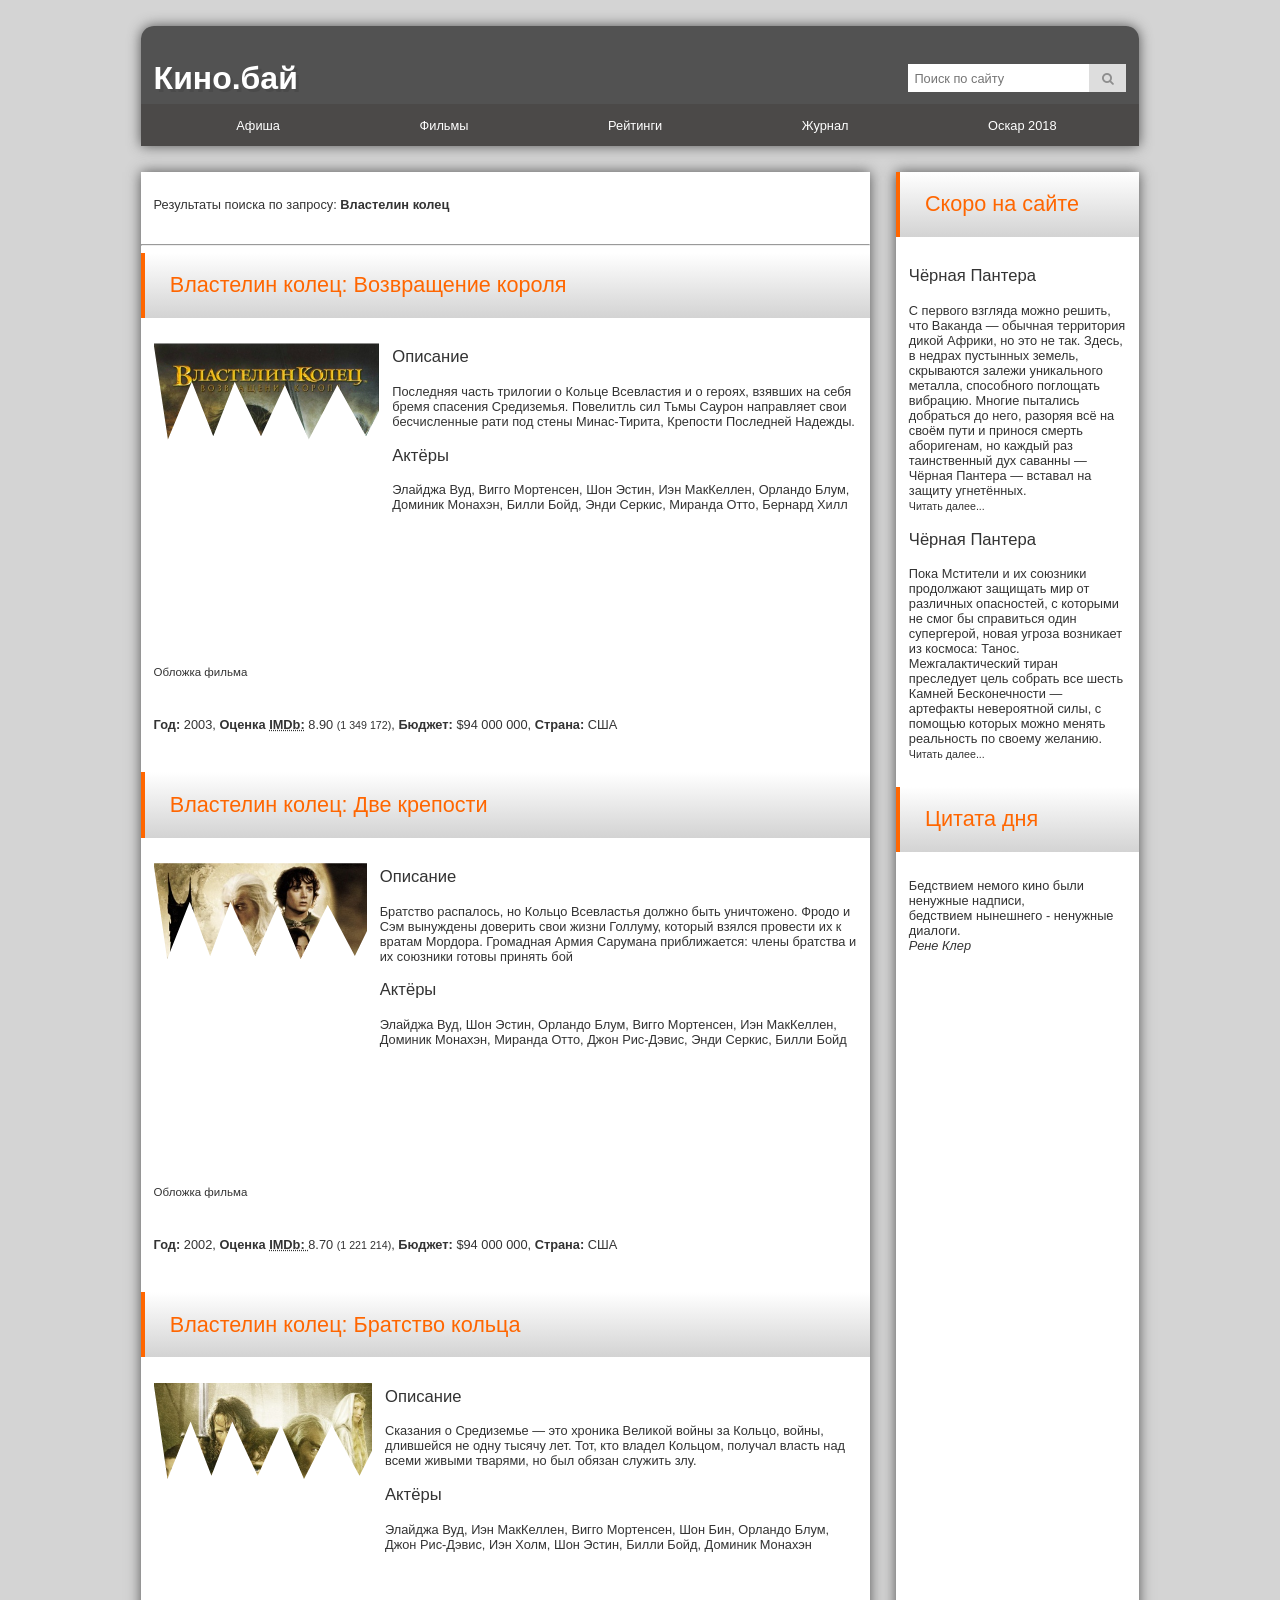
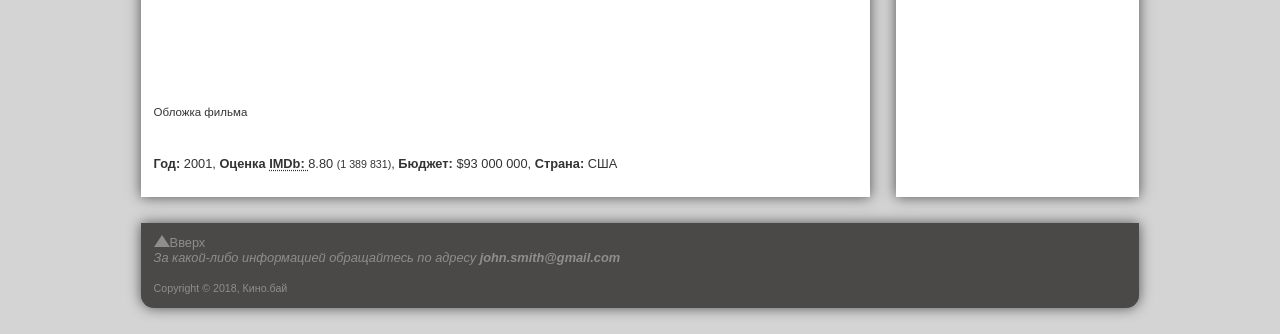
==== commit 540e072b: "filters" ====
--- a/index.html
+++ b/index.html
@@ -5,7 +5,6 @@
 	<meta charset="utf-8" />
   <link rel="stylesheet" type="text/css" href="css.css" />
   <link rel="stylesheet" href="https://cdnjs.cloudflare.com/ajax/libs/font-awesome/4.7.0/css/font-awesome.min.css" />
-  <meta name="viewport" content="width=device-width, initial-scale=1, maximum-scale=1">
   </head>
 
 <body>
@@ -21,17 +20,16 @@
           </form>
         </div>
       </div>
-      <div class="main-menu">
-	      <nav class="menubar">
-	        <ul role="menubar">
-		        <li role="menuitem"><a href="">Афиша</a></li>
-		        <li role="menuitem"><a href="">Фильмы</a></li>
-		        <li role="menuitem"><a href="">Рейтинги</a></li>
-		        <li role="menuitem"><a href="">Журнал</a></li>
-		        <li role="menuitem"><a href="">Оскар 2018</a></li>
-          </ul>
-	      </nav>
-      </div>
+
+	    <nav class="menubar">
+	      <ul role="menubar">
+		      <li role="menuitem"><a href="">Афиша</a></li>
+		      <li role="menuitem"><a href="">Фильмы</a></li>
+		      <li role="menuitem"><a href="">Рейтинги</a></li>
+		      <li role="menuitem"><a href="">Журнал</a></li>
+		      <li role="menuitem"><a href="">Оскар 2018</a></li>
+        </ul>
+	    </nav>
     </header>
   <div class="main-columns">
   <main>
--- a/css.css
+++ b/css.css
@@ -1,8 +1,20 @@
+
 body {
-  background: #d4d4d4;
-  color: #333;
-  font: .9em tahoma, verdana, arial normal;
-  margin: 0;
+   color: #333;
+   font: .8em tahoma, arial, normal;
+   background: #d4d4d4 url('http://st.kp.yandex.net/images/noBrandBg.jpg') 50% 0 no-repeat;
+   width: 80%;
+   margin: 0  auto;
+   padding: 1em;
+   min-width: 400px;
+}
+input[type=search] {
+        font-size: 1em;
+        padding: .5em;
+        border: none;
+}
+.search button:hover {
+        background: #ccc;
 }
 button {
         font-size: 1em;
@@ -11,20 +23,16 @@
         background: #ddd;
         padding: .5em 1em;
 }
-img {
-  width: 100%;
-  height: auto;
-}
-input[type=search] {
-        font-size: 1em;
-        padding: .5em;
-        border: none;
-}
-.search button:hover {
-        background: #ccc;
-}
 .fa {
   color: #8e8e8e;
+}
+img {
+  height: 25em;
+  padding: 0 1em 0 0;
+  clip-path: polygon(6% 30%, 0 0, 100% 0, 100% 13%, 89% 29%, 77% 13%, 65% 30%, 55% 13%, 45% 29%, 34% 12%, 25% 29%, 16% 12%);
+}
+img:hover {
+  clip-path: none;
 }
 header, footer {
   color: #8e8e8e;
@@ -52,10 +60,17 @@
 figcaption {
   font-size: .9em;
   margin: 0;
-  text-align: center;
 }
 a:hover, h1 {
   color: #f60;
+}
+header h1:hover, .film-names a:hover {
+  filter: blur(0.1em);
+}
+ul {
+  -webkit-padding-start: 1em;
+  list-style-type : none;
+  color: inherit;
 }
 div.film-names {
     background: linear-gradient(white, lightgrey);
@@ -65,19 +80,57 @@
     margin: 0;
 }
 header {
-  background: #4b4948;  /*linear-gradient(to bottom, #525252 65%, #4b4948 35%);*/
+  background:  linear-gradient(to bottom, #525252 65%, #4b4948 35%); /*linear-gradient(#8e8e8e, #1b1a1a);*/
+  padding: 1em;
   border-width: inherit;
   border-radius: 1em 1em 0em 0em;
+}
+.menubar ul {
+  display: flex;
+  margin: auto;
+}
+li {
+  flex-grow: 1;
+  text-align: center;
+  color: white;
+}
+/*li:hover {
+  background: #ccc;
+}*/
+.main-columns {
+  display: flex;
+  flex-flow: row wrap;
+  justify-content: space-around;
+}
+main {
+  flex: 3;
+  justify-content: space-around;
+}
+aside {
+  flex: 1;
+  justify-content: space-around;
 }
 main, aside {
   margin: 2em;
   background: white;
   border-width: inherit;
+
 }
 blockquote, figure {
   margin: 0;
   padding-top: 1em;
 }
+form {
+  display: flex;
+}
+.main-header {
+  display: flex;
+}
+div.search {
+  display: inline-flex;
+  align-items: center;
+  margin-left: auto;
+}
 footer {
   background: #4b4948;
   border-radius: 0em 0em 1em 1em;
@@ -89,87 +142,60 @@
 .description, footer, .film-footer, .search-request {
   padding: 1em;
 }
-/* video */
+main .description {
+  display: flex;
+}
+footer > a:before {
+	float: left;
+	content: '';
+	border-left: 0.7em solid transparent;
+	border-right: 0.7em solid transparent;
+	border-bottom: 1em solid currentColor;
+}
+video {
+  width: 96%;
+  padding: 1em;
+}
+iframe {
+  width: 96%;
+  height: 400px;
+  padding: 1em;
+}
+table {
+  width: 100%;
+  text-align: center;
+  padding: 1em;
+}
+thead {
+  background-color: #f60;
+  color: white;
+}
+tbody {
+  background-color: #ffc8aa;
+}
+form.comment-box {
+  width: auto;
+  display: block;
+  padding: 1em;
+  border: 1em solid white;
+  background-color: lightgrey;
+}
+span.required {
+  color: red;
+}
+label, .comment-box input, textarea {
+  display: block;
+  width: 100%;
+}
+textarea {
+  height: 10em;
+  resize: none;
+}
 .video-box {
   width: inherit;
   background-color: lightgrey;
   margin: 1em;
 }
-video {
-  width: 96%;
-  height: 25rem;
-  padding: 1em;
-}
-iframe {
-  width: 96%;
-  height: 25rem;
-  padding: 1em;
-}
-
-/* table */
-table {
-  width: 100%;
-  text-align: center;
-  padding: 1em;
-}
-thead {
-  background-color: #f60;
-  color: white;
-}
-tbody {
-  background-color: #ffc8aa;
-}
-
-/* form */
-form {
-  display: flex;
-}
-form.comment-box {
-  width: auto;
-  display: block;
-  padding: 1em;
-  border: 1em solid white;
-  background-color: lightgrey;
-}
-span.required {
-  color: red;
-}
-label, .comment-box input, textarea {
-  display: block;
-  width: 100%;
-}
-textarea {
-  height: 10em;
-  resize: none;
-}
-
-.main-header {
-  text-align: center;
-  padding: 1em;
-}
-div.search {
-  display: inline-flex;
-  align-items: center;
-  margin-left: auto;
-}
-
-/* menu */
-.main-menu {
-  padding: 1em;
-  background: #8e8e8e;
-}
-ul {
-  list-style-type : none;
-  color: inherit;
-  margin: auto;
-  padding: 0;
-}
-li {
-  text-align: center;
-  padding: 1em;
-}
-
-/* tooltip */
 abbr[data-tooltip] {
   position: relative;
   cursor: help;
@@ -205,97 +231,3 @@
 abbr[data-tooltip]:hover:after {
   visibility: visible;
 }
-
-/* desktop */
-@media screen and (min-width: 500px) {
-body {
-   color: #333;
-   font: .8em tahoma, arial, normal;
-   background: #d4d4d4 url('http://st.kp.yandex.net/images/noBrandBg.jpg') 50% 0 no-repeat;
-   width: 80%;
-   margin: 0  auto;
-   padding: 1em;
-   min-width: 500px;
-}
-header h1:hover, .film-names a:hover {
-  filter: blur(0.1em);
-}
-/* menu */
-.menubar ul {
-  display: flex;
-}
-img {
-  height: 25em;
-  width: auto;
-  padding: 0 1em 0 0;
-
-
-
-}
-/* animation */
-img:hover {
-  cursor: zoom-in;
-  animation: combo-animation 5s 2 /*infinite*/ alternate;
-
-}
-@keyframes combo-animation {
-  0% {
-    transform: skewX(10deg) skewY(-10deg) rotateX(0);
-    filter: saturate(0);
-  }
-  15% {
-    transform: skewX(-10deg) skewY(10deg) rotateX(180deg);
-  }
-  30% {
-    transform: skewx(10deg) skewY(-10deg) rotateY(0);
-  }
-  45% {
-    transform: skewX(-10deg) skewY(10deg) rotateY(180deg);
-  }
-  60% {
-    transform: skewX(10deg) skewY(-10deg) rotateZ(0);
-  }
-  70% {
-    transform: rotateZ(-45deg);
-  }
-  85% {
-    transform: rotateZ(180deg);
-  }
-  100% {
-      transform: rotateZ(15deg) scale(1.5);
-      filter: saturate(200%);
-  }
-}
-
-li {
-  flex-grow: 1;
-  color: white;
-}
-.main-columns {
-  display: flex;
-  flex-flow: row wrap;
-  justify-content: space-around;
-}
-main {
-  flex: 3;
-  justify-content: space-around;
-}
-aside {
-  flex: 1;
-  justify-content: space-around;
-}
-.main-header {
-  display: flex;
-}
-main .description {
-  display: flex;
-}
-footer > a:before {
-	float: left;
-	content: '';
-	border-left: 0.7em solid transparent;
-	border-right: 0.7em solid transparent;
-	border-bottom: 1em solid currentColor;
-}
-
-}
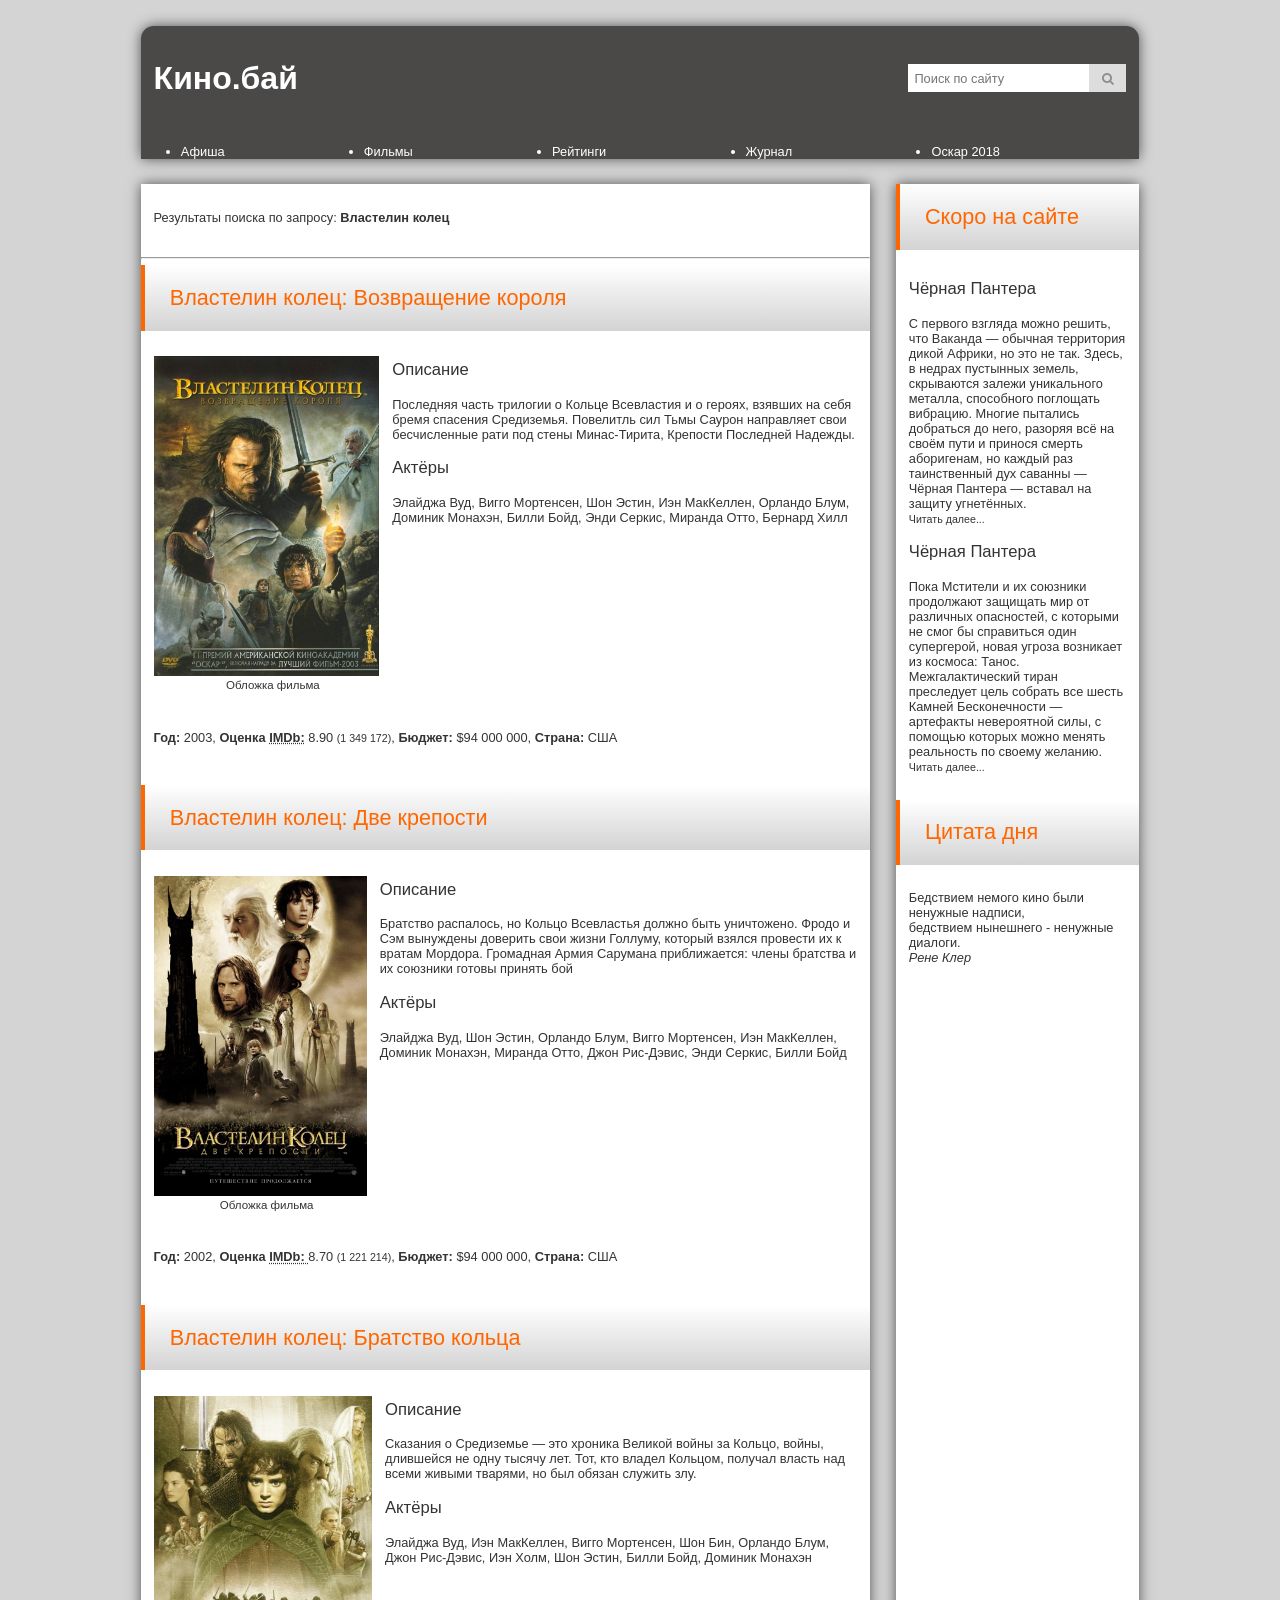
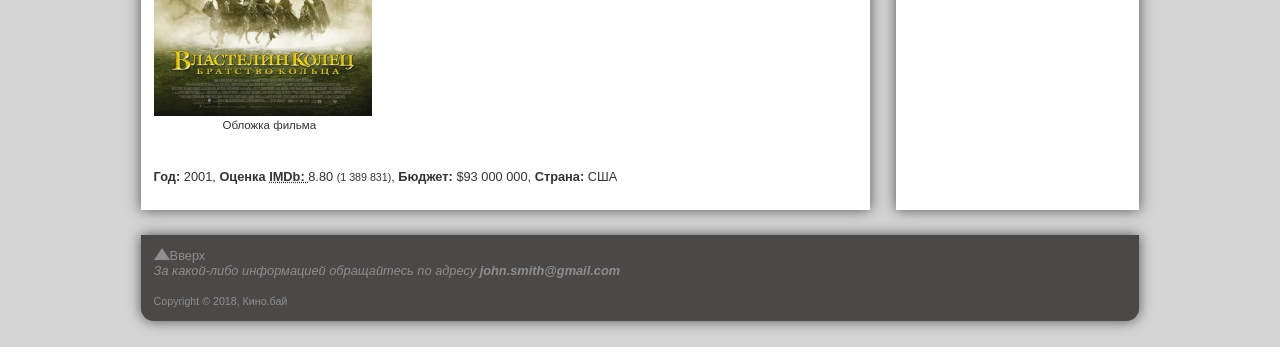
==== commit 47f2495c: "Merge f6e8d1adabbf53e078809ff8563188b9b46841f7 into 103bba8a8db4f4869b112fa42c1b2944fb16df29" ====
--- a/index.html
+++ b/index.html
@@ -5,6 +5,7 @@
 	<meta charset="utf-8" />
   <link rel="stylesheet" type="text/css" href="css.css" />
   <link rel="stylesheet" href="https://cdnjs.cloudflare.com/ajax/libs/font-awesome/4.7.0/css/font-awesome.min.css" />
+  <meta name="viewport" content="width=device-width, initial-scale=1, maximum-scale=1">
   </head>
 
 <body>
@@ -20,16 +21,17 @@
           </form>
         </div>
       </div>
-
-	    <nav class="menubar">
-	      <ul role="menubar">
-		      <li role="menuitem"><a href="">Афиша</a></li>
-		      <li role="menuitem"><a href="">Фильмы</a></li>
-		      <li role="menuitem"><a href="">Рейтинги</a></li>
-		      <li role="menuitem"><a href="">Журнал</a></li>
-		      <li role="menuitem"><a href="">Оскар 2018</a></li>
-        </ul>
-	    </nav>
+      <div class="main-menu">
+	      <nav class="menubar">
+	        <ul role="menubar">
+		        <li role="menuitem"><a href="">Афиша</a></li>
+		        <li role="menuitem"><a href="">Фильмы</a></li>
+		        <li role="menuitem"><a href="">Рейтинги</a></li>
+		        <li role="menuitem"><a href="">Журнал</a></li>
+		        <li role="menuitem"><a href="">Оскар 2018</a></li>
+          </ul>
+	      </nav>
+      </div>
     </header>
   <div class="main-columns">
   <main>
--- a/css.css
+++ b/css.css
@@ -1,20 +1,8 @@
-
 body {
-   color: #333;
-   font: .8em tahoma, arial, normal;
-   background: #d4d4d4 url('http://st.kp.yandex.net/images/noBrandBg.jpg') 50% 0 no-repeat;
-   width: 80%;
-   margin: 0  auto;
-   padding: 1em;
-   min-width: 400px;
-}
-input[type=search] {
-        font-size: 1em;
-        padding: .5em;
-        border: none;
-}
-.search button:hover {
-        background: #ccc;
+  background: #d4d4d4;
+  color: #333;
+  font: .9em tahoma, verdana, arial normal;
+  margin: 0;
 }
 button {
         font-size: 1em;
@@ -23,16 +11,20 @@
         background: #ddd;
         padding: .5em 1em;
 }
+img {
+  width: 100%;
+  height: auto;
+}
+input[type=search] {
+        font-size: 1em;
+        padding: .5em;
+        border: none;
+}
+.search button:hover {
+        background: #ccc;
+}
 .fa {
   color: #8e8e8e;
-}
-img {
-  height: 25em;
-  padding: 0 1em 0 0;
-  clip-path: polygon(6% 30%, 0 0, 100% 0, 100% 13%, 89% 29%, 77% 13%, 65% 30%, 55% 13%, 45% 29%, 34% 12%, 25% 29%, 16% 12%);
-}
-img:hover {
-  clip-path: none;
 }
 header, footer {
   color: #8e8e8e;
@@ -60,17 +52,10 @@
 figcaption {
   font-size: .9em;
   margin: 0;
+  text-align: center;
 }
 a:hover, h1 {
   color: #f60;
-}
-header h1:hover, .film-names a:hover {
-  filter: blur(0.1em);
-}
-ul {
-  -webkit-padding-start: 1em;
-  list-style-type : none;
-  color: inherit;
 }
 div.film-names {
     background: linear-gradient(white, lightgrey);
@@ -80,122 +65,94 @@
     margin: 0;
 }
 header {
-  background:  linear-gradient(to bottom, #525252 65%, #4b4948 35%); /*linear-gradient(#8e8e8e, #1b1a1a);*/
-  padding: 1em;
+  background: #4b4948;  /*linear-gradient(to bottom, #525252 65%, #4b4948 35%);*/
   border-width: inherit;
   border-radius: 1em 1em 0em 0em;
-}
-.menubar ul {
-  display: flex;
-  margin: auto;
-}
-li {
-  flex-grow: 1;
-  text-align: center;
-  color: white;
-}
-/*li:hover {
-  background: #ccc;
-}*/
-.main-columns {
-  display: flex;
-  flex-flow: row wrap;
-  justify-content: space-around;
-}
-main {
-  flex: 3;
-  justify-content: space-around;
-}
-aside {
-  flex: 1;
-  justify-content: space-around;
 }
 main, aside {
   margin: 2em;
   background: white;
   border-width: inherit;
-
 }
 blockquote, figure {
   margin: 0;
   padding-top: 1em;
 }
+footer {
+  background: #4b4948;
+  border-radius: 0em 0em 1em 1em;
+}
+header, footer, aside, main {
+    box-shadow: 0 0 1em rgba(82, 82, 82, 1);
+    margin: 1em 1em;
+}
+.description, footer, .film-footer, .search-request {
+  padding: 1em;
+}
+/* video */
+.video-box {
+  width: inherit;
+  background-color: lightgrey;
+  margin: 1em;
+}
+video {
+  width: 96%;
+  height: 25rem;
+  padding: 1em;
+}
+iframe {
+  width: 96%;
+  height: 25rem;
+  padding: 1em;
+}
+
+/* table */
+table {
+  width: 100%;
+  text-align: center;
+  padding: 1em;
+}
+thead {
+  background-color: #f60;
+  color: white;
+}
+tbody {
+  background-color: #ffc8aa;
+}
+
+/* form */
 form {
   display: flex;
 }
+form.comment-box {
+  width: auto;
+  display: block;
+  padding: 1em;
+  border: 1em solid white;
+  background-color: lightgrey;
+}
+span.required {
+  color: red;
+}
+label, .comment-box input, textarea {
+  display: block;
+  width: 100%;
+}
+textarea {
+  height: 10em;
+  resize: none;
+}
+
 .main-header {
-  display: flex;
+  text-align: center;
+  padding: 1em;
 }
 div.search {
   display: inline-flex;
   align-items: center;
   margin-left: auto;
 }
-footer {
-  background: #4b4948;
-  border-radius: 0em 0em 1em 1em;
-}
-header, footer, aside, main {
-    box-shadow: 0 0 1em rgba(82, 82, 82, 1);
-    margin: 1em 1em;
-}
-.description, footer, .film-footer, .search-request {
-  padding: 1em;
-}
-main .description {
-  display: flex;
-}
-footer > a:before {
-	float: left;
-	content: '';
-	border-left: 0.7em solid transparent;
-	border-right: 0.7em solid transparent;
-	border-bottom: 1em solid currentColor;
-}
-video {
-  width: 96%;
-  padding: 1em;
-}
-iframe {
-  width: 96%;
-  height: 400px;
-  padding: 1em;
-}
-table {
-  width: 100%;
-  text-align: center;
-  padding: 1em;
-}
-thead {
-  background-color: #f60;
-  color: white;
-}
-tbody {
-  background-color: #ffc8aa;
-}
-form.comment-box {
-  width: auto;
-  display: block;
-  padding: 1em;
-  border: 1em solid white;
-  background-color: lightgrey;
-}
-span.required {
-  color: red;
-}
-label, .comment-box input, textarea {
-  display: block;
-  width: 100%;
-}
-textarea {
-  height: 10em;
-  resize: none;
-}
-.video-box {
-  width: inherit;
-  background-color: lightgrey;
-  margin: 1em;
-}
+
 abbr[data-tooltip] {
   position: relative;
   cursor: help;
@@ -231,3 +188,97 @@
 abbr[data-tooltip]:hover:after {
   visibility: visible;
 }
+
+/* desktop */
+@media screen and (min-width: 500px) {
+body {
+   color: #333;
+   font: .8em tahoma, arial, normal;
+   background: #d4d4d4 url('http://st.kp.yandex.net/images/noBrandBg.jpg') 50% 0 no-repeat;
+   width: 80%;
+   margin: 0  auto;
+   padding: 1em;
+   min-width: 500px;
+}
+header h1:hover, .film-names a:hover {
+  filter: blur(0.1em);
+}
+/* menu */
+.menubar ul {
+  display: flex;
+}
+img {
+  height: 25em;
+  width: auto;
+  padding: 0 1em 0 0;
+
+
+
+}
+/* animation */
+img:hover {
+  cursor: zoom-in;
+  animation: combo-animation 5s 2 /*infinite*/ alternate;
+
+}
+@keyframes combo-animation {
+  0% {
+    transform: skewX(10deg) skewY(-10deg) rotateX(0);
+    filter: saturate(0);
+  }
+  15% {
+    transform: skewX(-10deg) skewY(10deg) rotateX(180deg);
+  }
+  30% {
+    transform: skewx(10deg) skewY(-10deg) rotateY(0);
+  }
+  45% {
+    transform: skewX(-10deg) skewY(10deg) rotateY(180deg);
+  }
+  60% {
+    transform: skewX(10deg) skewY(-10deg) rotateZ(0);
+  }
+  70% {
+    transform: rotateZ(-45deg);
+  }
+  85% {
+    transform: rotateZ(180deg);
+  }
+  100% {
+      transform: rotateZ(15deg) scale(1.5);
+      filter: saturate(200%);
+  }
+}
+
+li {
+  flex-grow: 1;
+  color: white;
+}
+.main-columns {
+  display: flex;
+  flex-flow: row wrap;
+  justify-content: space-around;
+}
+main {
+  flex: 3;
+  justify-content: space-around;
+}
+aside {
+  flex: 1;
+  justify-content: space-around;
+}
+.main-header {
+  display: flex;
+}
+main .description {
+  display: flex;
+}
+footer > a:before {
+	float: left;
+	content: '';
+	border-left: 0.7em solid transparent;
+	border-right: 0.7em solid transparent;
+	border-bottom: 1em solid currentColor;
+}
+
+}
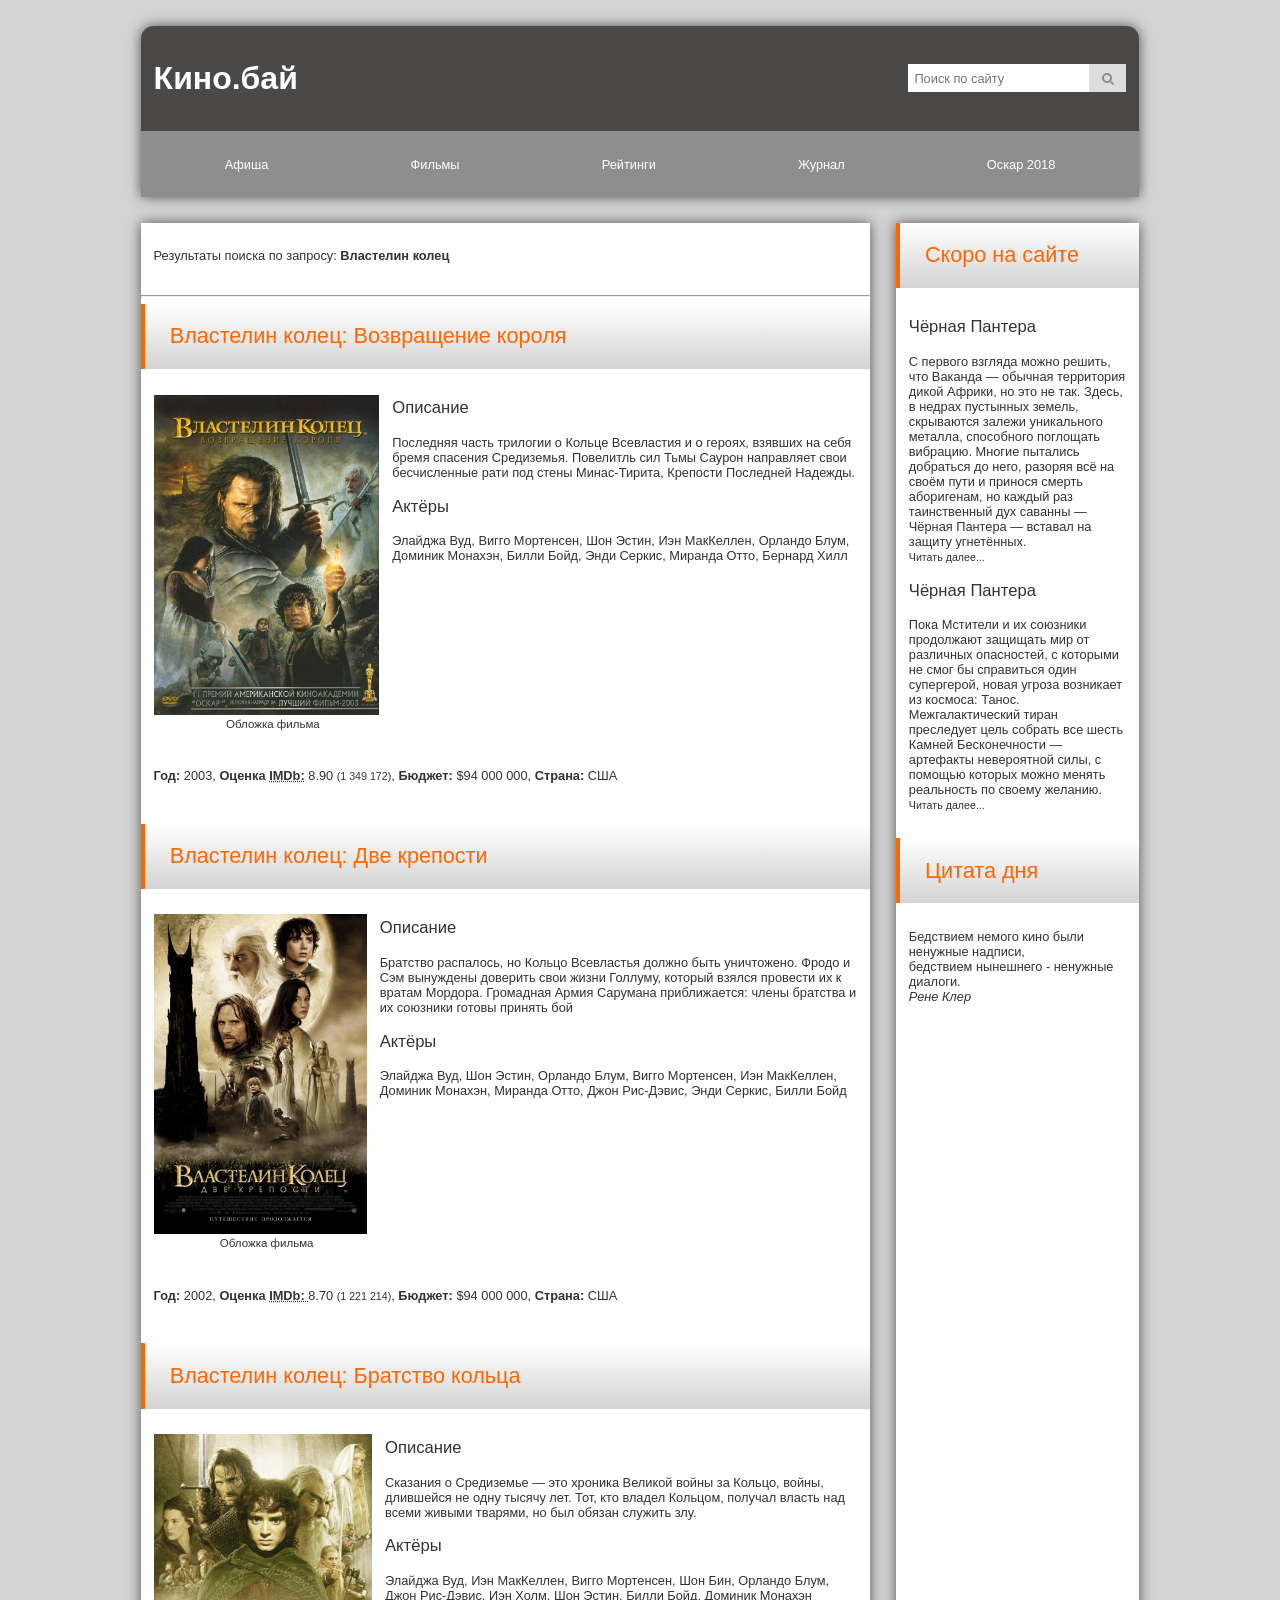
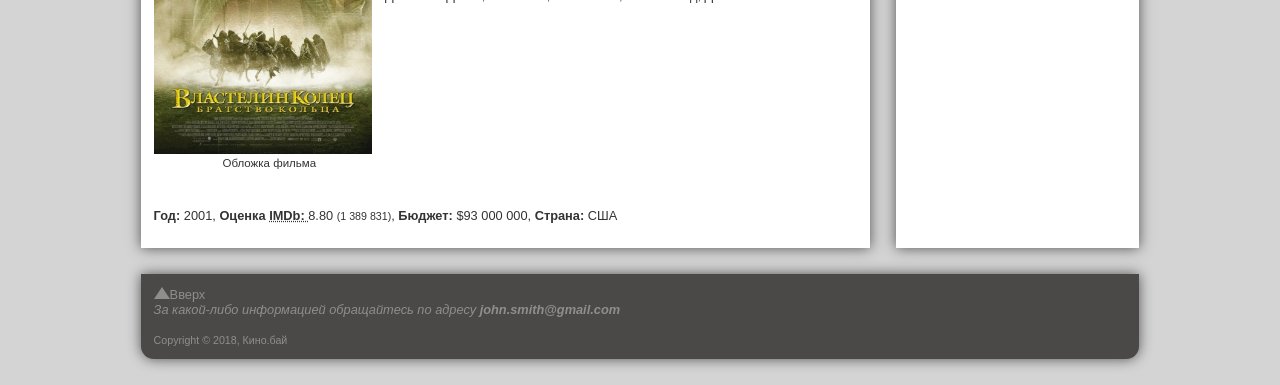
==== commit 13a7923c: "js2/favicons" ====
--- a/index.html
+++ b/index.html
@@ -4,6 +4,15 @@
     <title>Кино.бай</title>
 	<meta charset="utf-8" />
   <link rel="stylesheet" type="text/css" href="css.css" />
+  <!-- Иконки -->
+  <link rel="apple-touch-icon" sizes="152x152" href="data/favicons/apple-touch-icon.png">
+  <link rel="icon" type="image/png" sizes="32x32" href="data/favicons/favicon-32x32.png">
+  <link rel="icon" type="image/png" sizes="16x16" href="data/favicons/favicon-16x16.png">
+  <link rel="manifest" href="data/favicons/site.webmanifest">
+  <link rel="mask-icon" href="data/favicons/safari-pinned-tab.svg" color="#5bbad5">
+  <meta name="msapplication-TileColor" content="#e3d9d9">
+  <meta name="theme-color" content="#ffffff">
+
   <link rel="stylesheet" href="https://cdnjs.cloudflare.com/ajax/libs/font-awesome/4.7.0/css/font-awesome.min.css" />
   <meta name="viewport" content="width=device-width, initial-scale=1, maximum-scale=1">
   </head>
--- a/css.css
+++ b/css.css
@@ -152,7 +152,23 @@
   align-items: center;
   margin-left: auto;
 }
-
+/* menu */
+.main-menu {
+  padding: 1em;
+  background: #8e8e8e;
+}
+ul {
+  list-style-type : none;
+  color: white;
+  margin: auto;
+  padding: 0;
+}
+li {
+  text-align: center;
+  padding: 1em;
+}
+
+/* tooltip */
 abbr[data-tooltip] {
   position: relative;
   cursor: help;
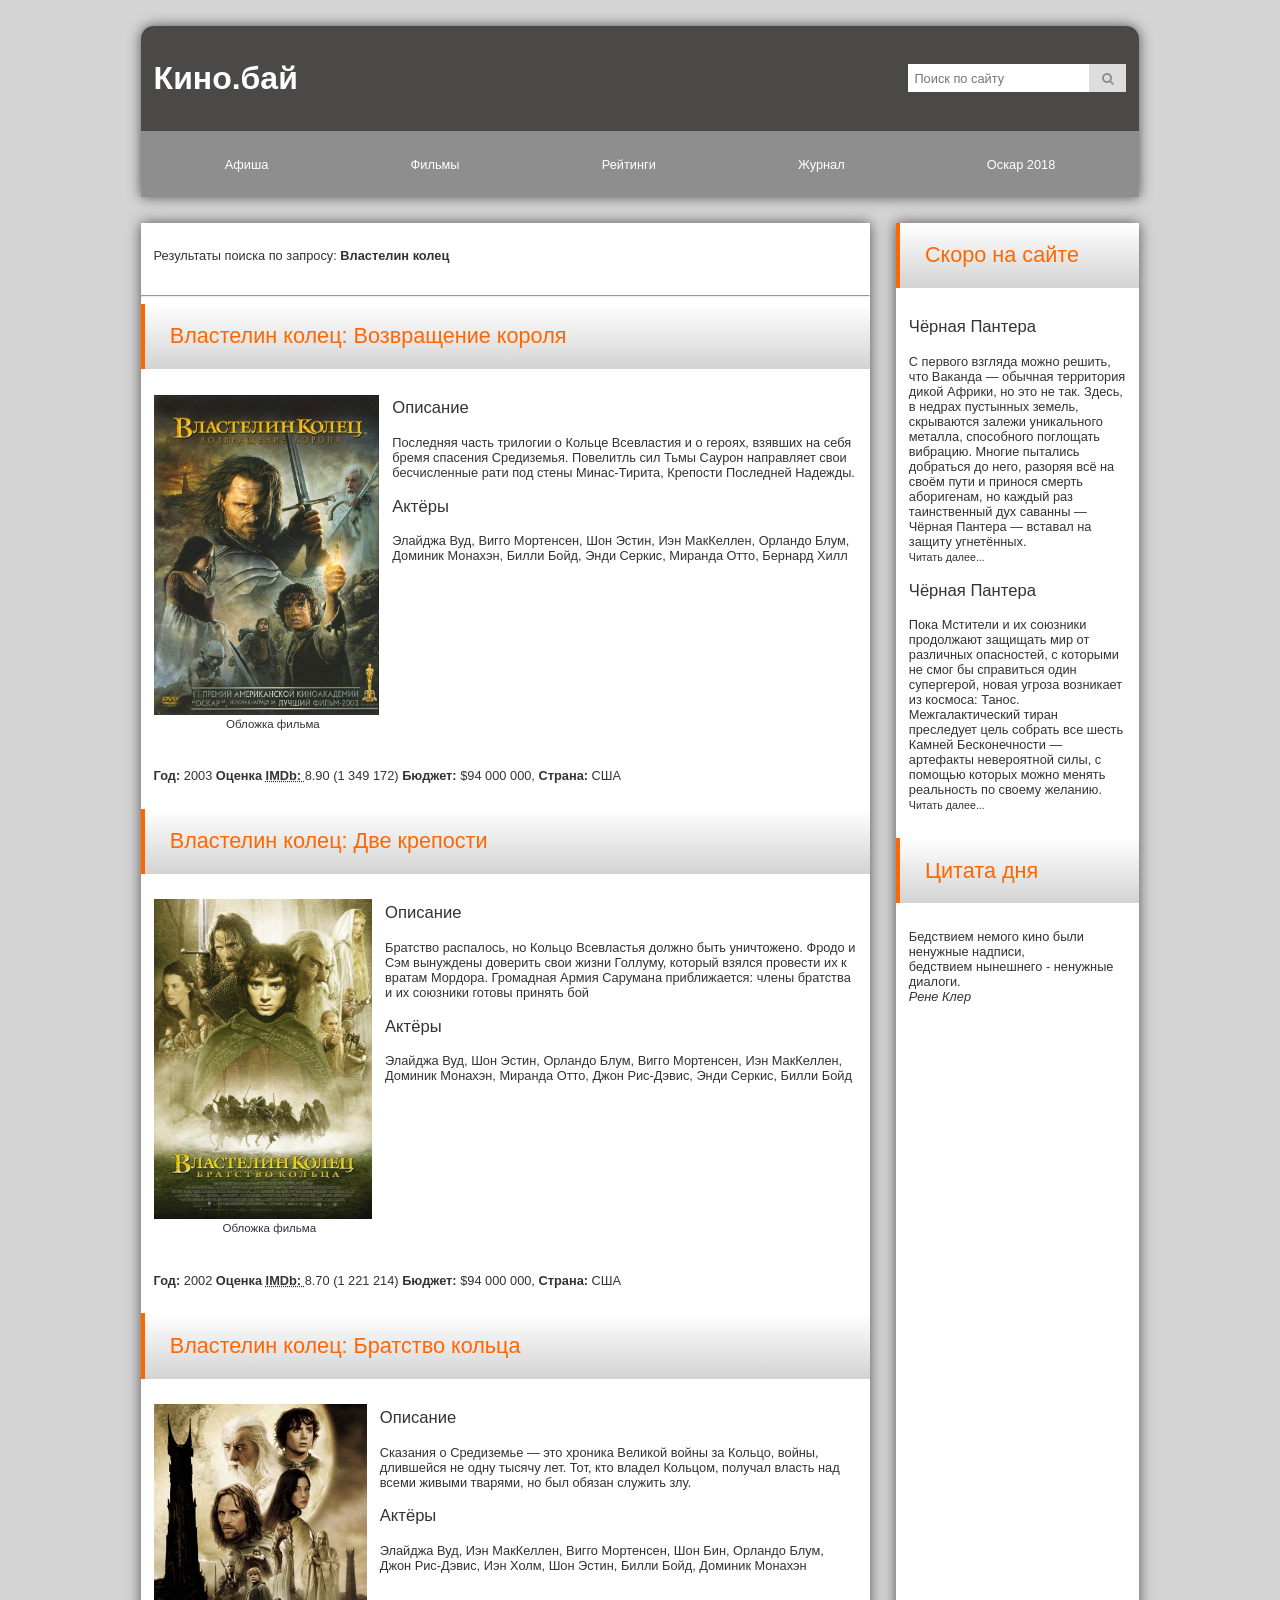
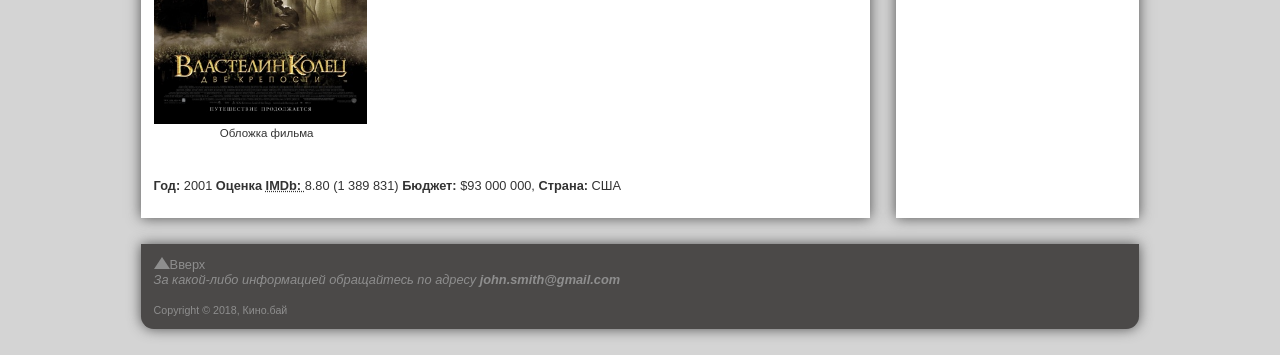
==== commit 00605a5d: "DHTML" ====
--- a/index.html
+++ b/index.html
@@ -12,6 +12,8 @@
   <link rel="mask-icon" href="data/favicons/safari-pinned-tab.svg" color="#5bbad5">
   <meta name="msapplication-TileColor" content="#e3d9d9">
   <meta name="theme-color" content="#ffffff">
+
+  <script src="data\scripts\js_articles.js"></script>
 
   <link rel="stylesheet" href="https://cdnjs.cloudflare.com/ajax/libs/font-awesome/4.7.0/css/font-awesome.min.css" />
   <meta name="viewport" content="width=device-width, initial-scale=1, maximum-scale=1">
@@ -48,92 +50,7 @@
        <p>Результаты поиска по запросу: <strong>Властелин колец</strong><p>
     </div>
     <hr>
-    <article>
-        <div class="film-names">
-          <h1>
-            <a target="_blank" href="page1.html">
-               Властелин колец: Возвращение короля
-            </a>
-          </h1>
-        </div>
-        <div class="description">
-          <figure>
-            <img src="data\img\img1.jpg" />
-	          <figcaption>Обложка фильма</figcaption>
-          </figure>
-          <section>
-            <h1>Описание</h1>
-            <p>
-                Последняя часть трилогии о Кольце Всевластия и о героях, взявших на себя бремя спасения Средиземья. Повелитль сил Тьмы Саурон направляет свои бесчисленные рати под стены Минас-Тирита, Крепости Последней Надежды.
-	          </p>
-            <h1>Актёры</h1>
-            <p>
-	              Элайджа Вуд, Вигго Мортенсен, Шон Эстин, Иэн МакКеллен, Орландо Блум, Доминик Монахэн, Билли Бойд, Энди Серкис, Миранда Отто, Бернард Хилл
-	          </p>
-        </div>
-            <div class="film-footer">
-              <p><strong>Год: </strong>2003, <strong>Оценка <abbr title="" data-tooltip="The Internet Movie Database">IMDb:</abbr> </strong> 8.90 <small>(1 349 172)</small>, <strong>Бюджет: </strong>$94 000 000, <strong>Страна: </strong> США</p>
-           </div>
-          </section>
-    </article>
-    <br>
-    <article>
-        <div class="film-names">
-          <h1>
-             <a target="_blank" href="page2.html">
-               Властелин колец: Две крепости
-             </a>
-          </h1>
-        </div>
-        <div class="description">
-	        <figure>
-	            <img src="data\img\img3.jpg" />
-	            <figcaption>Обложка фильма</figcaption>
-	        </figure>
-          <section>
-            <h1>Описание</h1>
-            <p>
-	             Братство распалось, но Кольцо Всевластья должно быть уничтожено. Фродо и Сэм вынуждены доверить свои жизни Голлуму, который взялся провести их к вратам Мордора. Громадная Армия Сарумана приближается: члены братства и их союзники готовы принять бой
-	          </p>
-            <h1>Актёры</h1>
-            <p>
-	            Элайджа Вуд, Шон Эстин, Орландо Блум, Вигго Мортенсен, Иэн МакКеллен, Доминик Монахэн, Миранда Отто, Джон Рис-Дэвис, Энди Серкис, Билли Бойд
-	          </p>
-        </div>
-            <div class="film-footer">
-              <p><strong>Год: </strong>2002, <strong>Оценка <abbr title="" data-tooltip="The Internet Movie Database">IMDb: </abbr></strong> 8.70 <small>(1 221 214)</small>, <strong>Бюджет: </strong>$94 000 000, <strong>Страна: </strong> США</p>
-            </div>
-          </section>
-    </article>
-    <br>
-    <article>
-      <div class="film-names">
-        <h1>
-          <a target="_blank" href="page3.html">
-              Властелин колец: Братство кольца
-          </a>
-        </h1>
-      </div>
-      <div class="description">
-        <figure>
-          <img src="data\img\img2.jpg" />
-          <figcaption>Обложка фильма</figcaption>
-        </figure>
-        <section>
-          <h1>Описание</h1>
-          <p>
-	           Сказания о Средиземье — это хроника Великой войны за Кольцо, войны, длившейся не одну тысячу лет. Тот, кто владел Кольцом, получал власть над всеми живыми тварями, но был обязан служить злу.
-	        </p>
-          <h1>Актёры</h1>
-          <p>
-	           Элайджа Вуд, Иэн МакКеллен, Вигго Мортенсен, Шон Бин, Орландо Блум, Джон Рис-Дэвис, Иэн Холм, Шон Эстин, Билли Бойд, Доминик Монахэн
-	        </p>
-       </div>
-          <div class="film-footer">
-             <p><strong>Год: </strong>2001, <strong>Оценка <abbr title="" data-tooltip="The Internet Movie Database">IMDb: </abbr></strong> 8.80 <small>(1 389 831)</small>, <strong>Бюджет: </strong>$93 000 000, <strong>Страна: </strong> США</p>
-          </div>
-        </section>
-    </article>
+
   </main>
   <aside>
     <div class="film-names">
